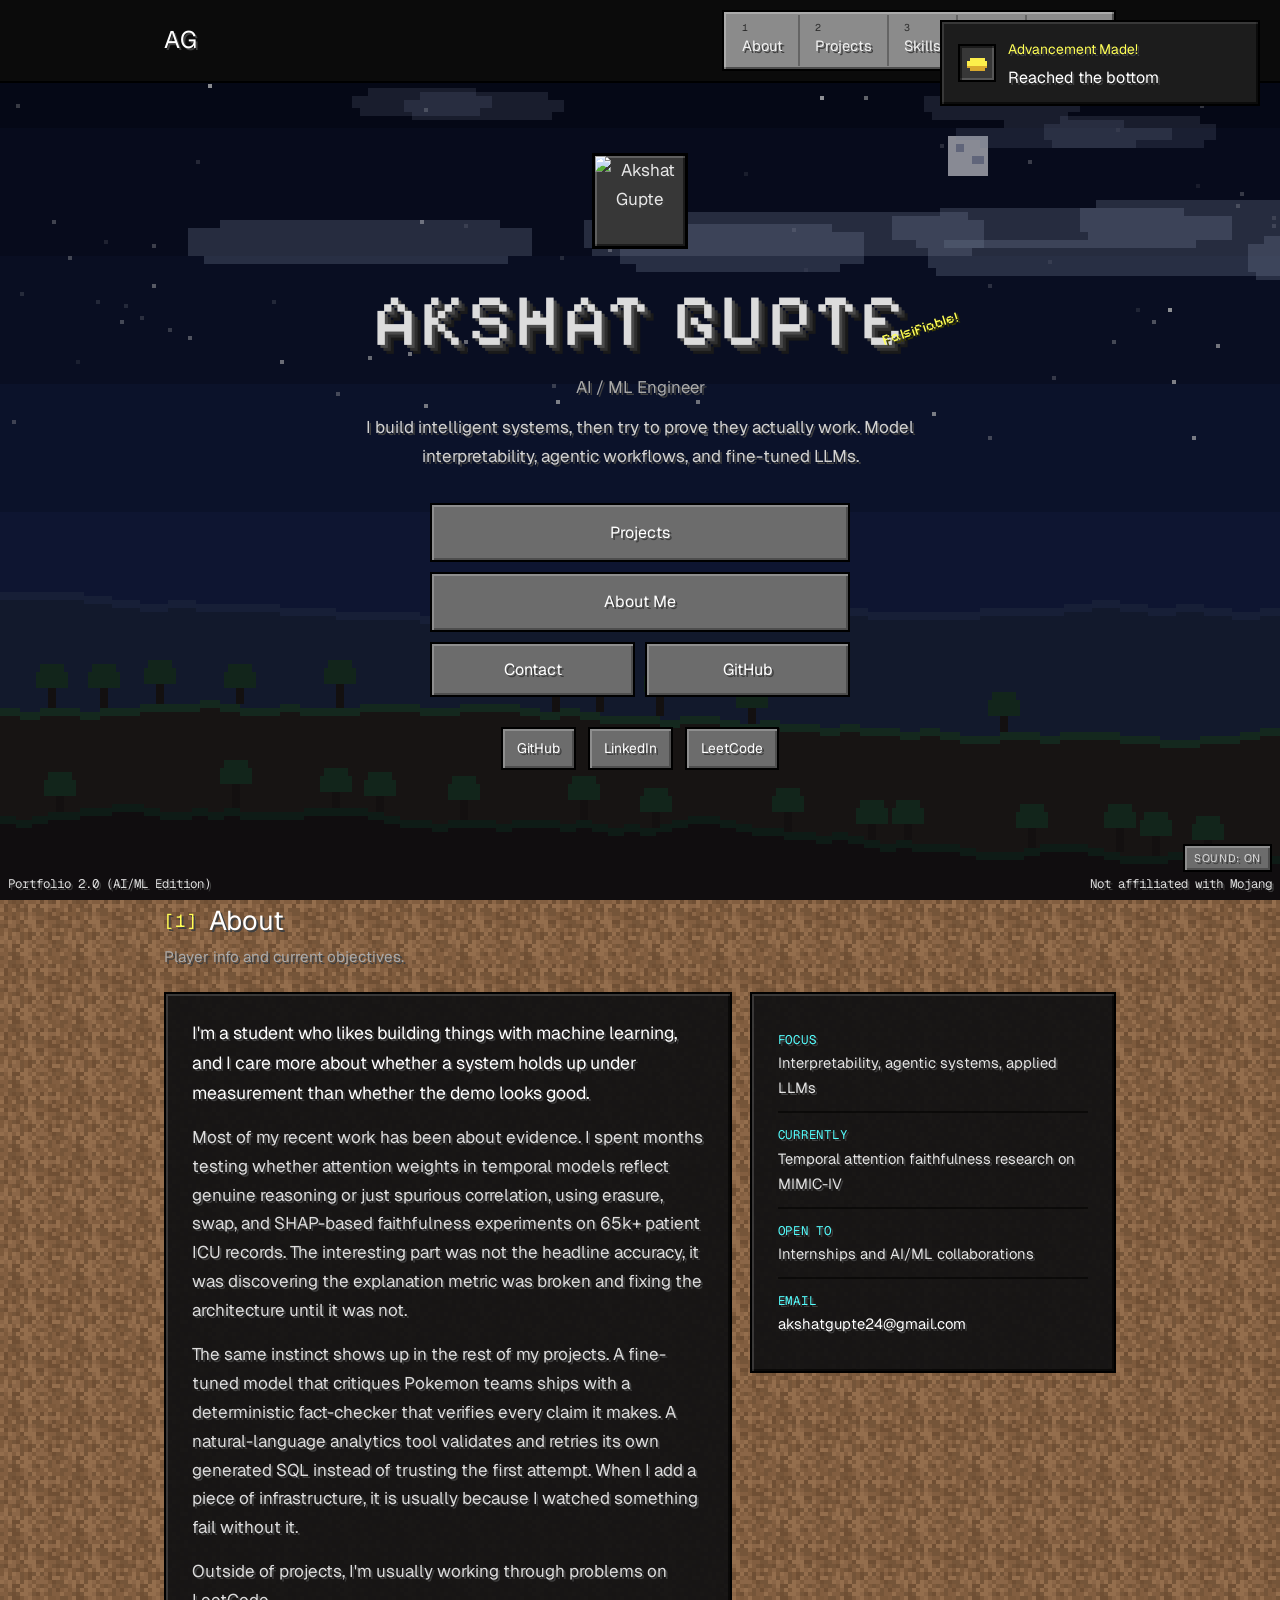
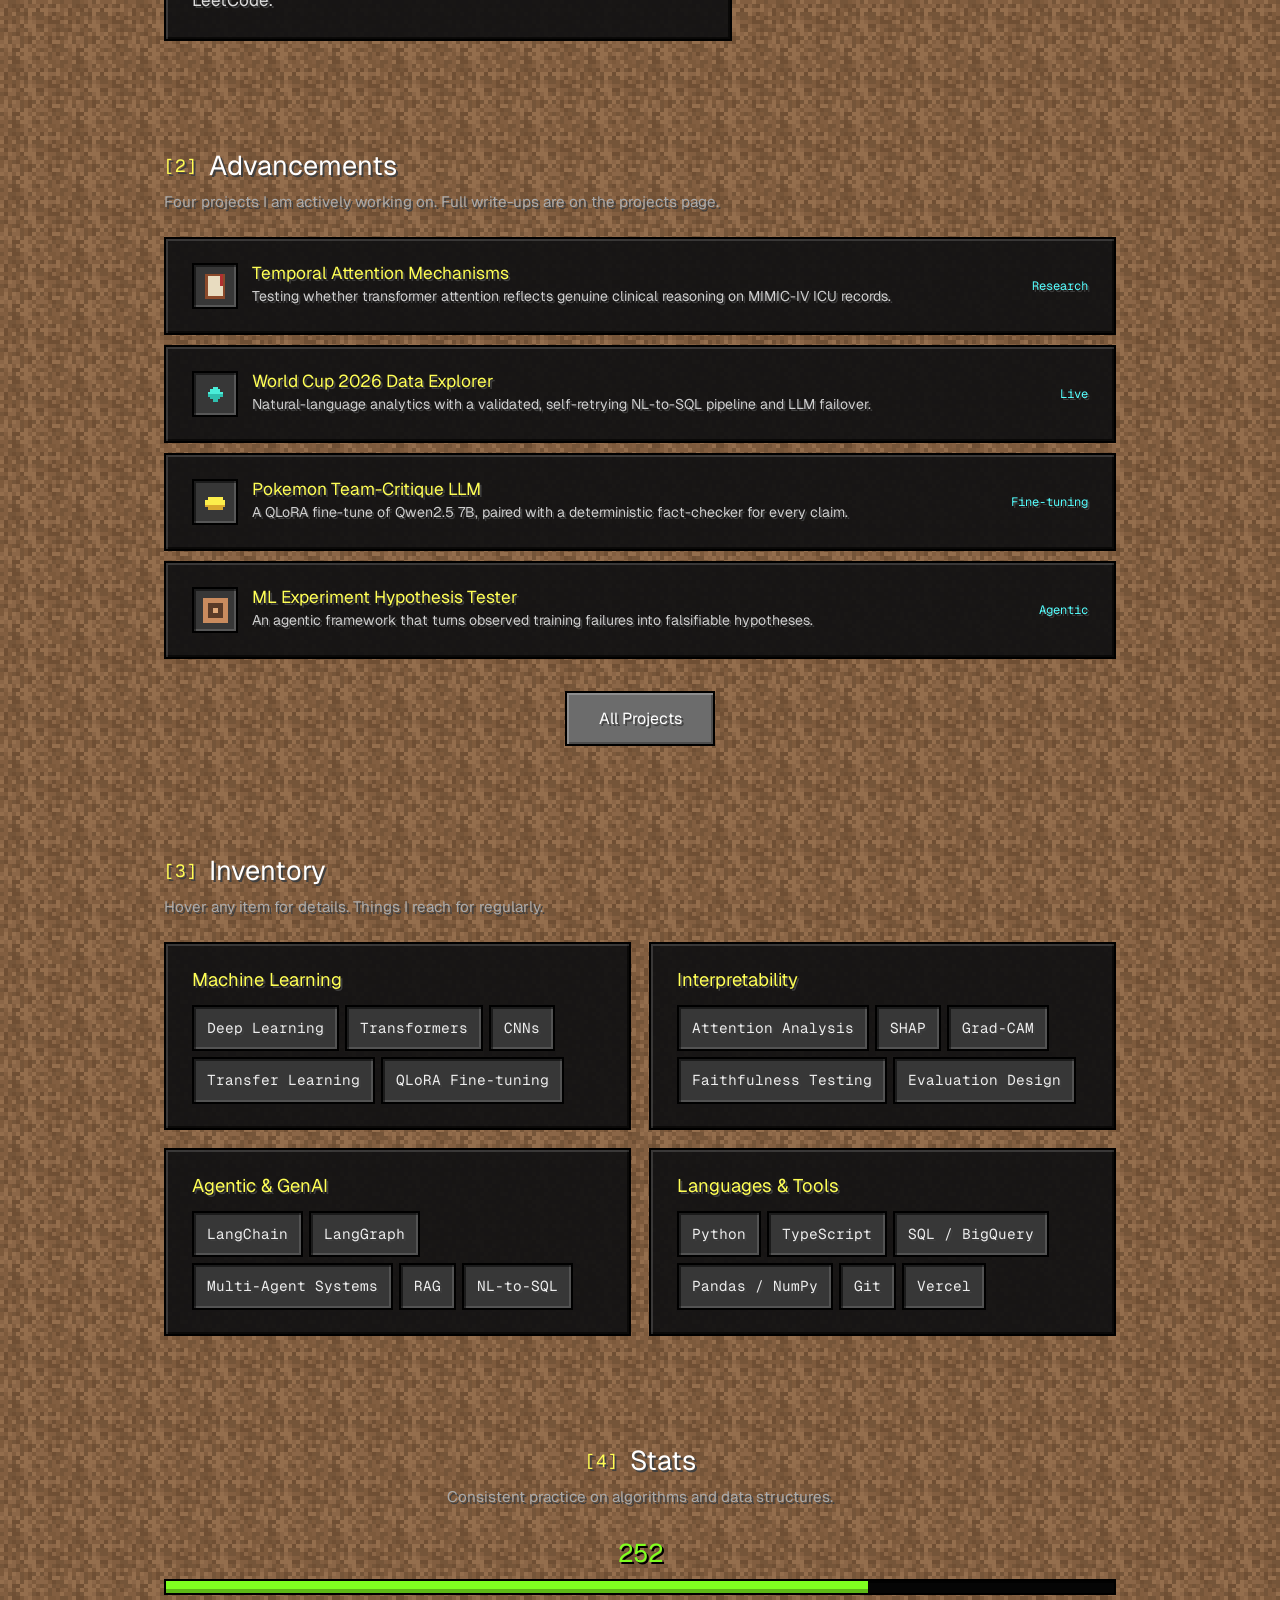
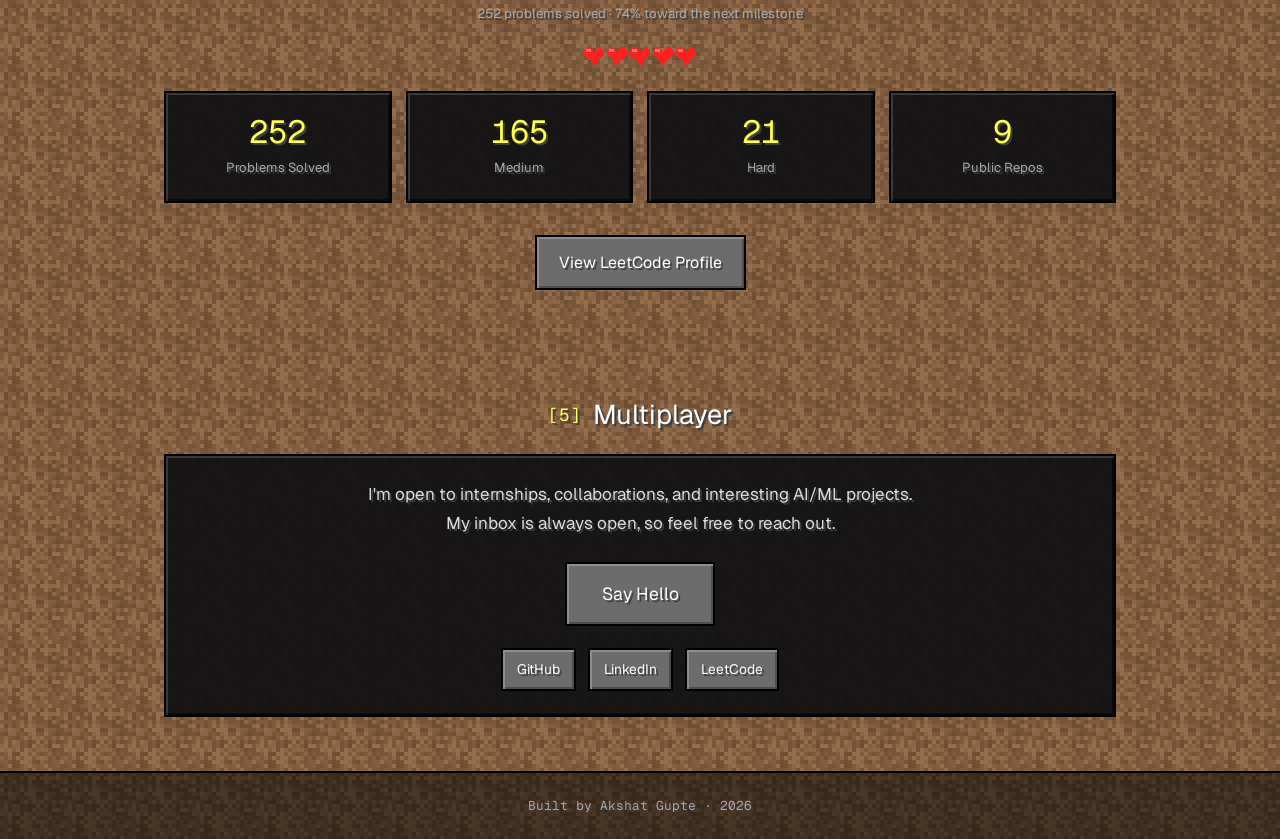
==== index.html @ 78ed43ab "minecraft" ====
<!DOCTYPE html>
<html lang="en">
<head>
  <meta charset="UTF-8" />
  <meta name="viewport" content="width=device-width, initial-scale=1.0" />
  <title>Akshat Gupte | AI/ML Engineer</title>
  <meta name="description" content="Portfolio of Akshat Gupte, an AI/ML engineer working on model interpretability, agentic systems, and applied LLMs." />
  <link rel="preconnect" href="https://fonts.googleapis.com" />
  <link rel="preconnect" href="https://fonts.gstatic.com" crossorigin />
  <link href="https://fonts.googleapis.com/css2?family=Geist:wght@400;500;600;700&family=Geist+Mono:wght@400;500&family=Pixelify+Sans:wght@400;600&display=swap" rel="stylesheet" />
  <script src="textures.js?v=6"></script>
  <link rel="stylesheet" href="styles.css?v=6" />
</head>
<body>

  <canvas id="bg-scene" aria-hidden="true"></canvas>

  <div class="page">

  <!-- ===== Hotbar nav ===== -->
  <header class="nav">
    <div class="nav-inner">
      <a href="#top" class="logo">AG</a>
      <nav class="nav-links hotbar">
        <a href="#about"><span class="slot-num">1</span>About</a>
        <a href="projects.html"><span class="slot-num">2</span>Projects</a>
        <a href="#skills"><span class="slot-num">3</span>Skills</a>
        <a href="#stats"><span class="slot-num">4</span>Stats</a>
        <a href="#contact"><span class="slot-num">5</span>Contact</a>
      </nav>
      <button class="nav-toggle" aria-label="Toggle menu">☰</button>
    </div>
  </header>

  <!-- ===== Title screen ===== -->
  <section class="hero" id="top">
    <div class="container">
      <div class="player-head">
        <img src="https://avatars.githubusercontent.com/u/167355858?v=4" alt="Akshat Gupte" />
      </div>

      <div class="title-block">
        <h1 class="mc-title">AKSHAT GUPTE</h1>
        <p class="splash" id="splash">0.869 AUROC!</p>
      </div>

      <p class="hero-sub">AI / ML Engineer</p>
      <p class="hero-desc">
        I build intelligent systems, then try to prove they actually work.
        Model interpretability, agentic workflows, and fine-tuned LLMs.
      </p>

      <div class="menu-buttons">
        <a href="projects.html" class="btn btn-menu">Projects</a>
        <a href="#about" class="btn btn-menu">About Me</a>
        <div class="btn-row">
          <a href="#contact" class="btn">Contact</a>
          <a href="https://github.com/AkshatGupte" target="_blank" rel="noopener" class="btn">GitHub</a>
        </div>
      </div>

      <div class="hero-socials">
        <a href="https://github.com/AkshatGupte" target="_blank" rel="noopener" class="btn btn-small">GitHub</a>
        <a href="https://www.linkedin.com/in/akshat-gupte-118250302/" target="_blank" rel="noopener" class="btn btn-small">LinkedIn</a>
        <a href="https://leetcode.com/u/Akshat248/" target="_blank" rel="noopener" class="btn btn-small">LeetCode</a>
      </div>
    </div>
  </section>

  <!-- ===== About ===== -->
  <section id="about" class="section">
    <div class="container">
      <div class="section-head">
        <h2 class="section-title"><span class="accent">[1]</span> About</h2>
        <p class="section-lede">Player info and current objectives.</p>
      </div>
      <div class="about-grid">
        <div class="about-text mc-panel">
          <p class="about-lead">
            I'm a student who likes building things with machine learning, and I
            care more about whether a system holds up under measurement than
            whether the demo looks good.
          </p>
          <p>
            Most of my recent work has been about evidence. I spent months testing
            whether attention weights in temporal models reflect genuine reasoning
            or just spurious correlation, using erasure, swap, and SHAP-based
            faithfulness experiments on 65k+ patient ICU records. The interesting
            part was not the headline accuracy, it was discovering the explanation
            metric was broken and fixing the architecture until it was not.
          </p>
          <p>
            The same instinct shows up in the rest of my projects. A fine-tuned
            model that critiques Pokemon teams ships with a deterministic
            fact-checker that verifies every claim it makes. A natural-language
            analytics tool validates and retries its own generated SQL instead of
            trusting the first attempt. When I add a piece of infrastructure, it is
            usually because I watched something fail without it.
          </p>
          <p>Outside of projects, I'm usually working through problems on LeetCode.</p>
        </div>
        <aside class="mc-panel">
          <dl class="facts">
            <div>
              <dt>Focus</dt>
              <dd>Interpretability, agentic systems, applied LLMs</dd>
            </div>
            <div>
              <dt>Currently</dt>
              <dd>Temporal attention faithfulness research on MIMIC-IV</dd>
            </div>
            <div>
              <dt>Open To</dt>
              <dd>Internships and AI/ML collaborations</dd>
            </div>
            <div>
              <dt>Email</dt>
              <dd><a href="mailto:akshatgupte24@gmail.com">akshatgupte24@gmail.com</a></dd>
            </div>
          </dl>
        </aside>
      </div>
    </div>
  </section>

  <!-- ===== Selected work (advancements) ===== -->
  <section id="work" class="section">
    <div class="container">
      <div class="section-head">
        <h2 class="section-title"><span class="accent">[2]</span> Advancements</h2>
        <p class="section-lede">Four projects I am actively working on. Full write-ups are on the projects page.</p>
      </div>

      <div class="feature-list">
        <a class="feature-row mc-panel" href="projects.html">
          <span class="item-slot">
            <svg viewBox="0 0 12 12" shape-rendering="crispEdges" aria-hidden="true"><path fill="#8b4a2b" d="M2 1h8v10H2z"/><path fill="#e8dcc0" d="M3 2h6v8H3z"/><path fill="#b03030" d="M8 1h1v5H8z"/></svg>
          </span>
          <span>
            <h3>Temporal Attention Mechanisms</h3>
            <p>Testing whether transformer attention reflects genuine clinical reasoning on MIMIC-IV ICU records.</p>
          </span>
          <span class="feature-meta">Research</span>
        </a>
        <a class="feature-row mc-panel" href="projects.html">
          <span class="item-slot">
            <svg viewBox="0 0 12 12" shape-rendering="crispEdges" aria-hidden="true"><path fill="#4aedd9" d="M5 3h2v1H5zM4 4h4v1H4zM3 5h6v2H3zM4 7h4v1H4zM5 8h2v1H5z"/><path fill="#2fbfae" d="M3 6h6v1H3zM4 7h4v1H4zM5 8h2v1H5z"/></svg>
          </span>
          <span>
            <h3>World Cup 2026 Data Explorer</h3>
            <p>Natural-language analytics with a validated, self-retrying NL-to-SQL pipeline and LLM failover.</p>
          </span>
          <span class="feature-meta">Live</span>
        </a>
        <a class="feature-row mc-panel" href="projects.html">
          <span class="item-slot">
            <svg viewBox="0 0 12 12" shape-rendering="crispEdges" aria-hidden="true"><path fill="#fcee4b" d="M3 4h6v1H3zM2 5h8v3H2zM3 8h6v1H3z"/><path fill="#d9a92e" d="M2 7h8v1H2zM3 8h6v1H3z"/></svg>
          </span>
          <span>
            <h3>Pokemon Team-Critique LLM</h3>
            <p>A QLoRA fine-tune of Qwen2.5 7B, paired with a deterministic fact-checker for every claim.</p>
          </span>
          <span class="feature-meta">Fine-tuning</span>
        </a>
        <a class="feature-row mc-panel" href="projects.html">
          <span class="item-slot">
            <svg viewBox="0 0 12 12" shape-rendering="crispEdges" aria-hidden="true"><path fill="#c98b5e" d="M1 1h10v10H1z"/><path fill="#5a3b28" d="M3 3h6v6H3z"/><path fill="#e0a878" d="M5 5h2v2H5z"/></svg>
          </span>
          <span>
            <h3>ML Experiment Hypothesis Tester</h3>
            <p>An agentic framework that turns observed training failures into falsifiable hypotheses.</p>
          </span>
          <span class="feature-meta">Agentic</span>
        </a>
      </div>

      <div class="center">
        <a class="btn" href="projects.html">All Projects</a>
      </div>
    </div>
  </section>

  <!-- ===== Skills (inventory) ===== -->
  <section id="skills" class="section">
    <div class="container">
      <div class="section-head">
        <h2 class="section-title"><span class="accent">[3]</span> Inventory</h2>
        <p class="section-lede">Hover any item for details. Things I reach for regularly.</p>
      </div>
      <div class="skills-grid">
        <div class="skill-group mc-panel">
          <h3>Machine Learning</h3>
          <ul class="tags big">
            <li data-tip="PyTorch and TensorFlow">Deep Learning</li>
            <li data-tip="Attention architectures">Transformers</li>
            <li data-tip="Image classification">CNNs</li>
            <li data-tip="MobileNetV2 and friends">Transfer Learning</li>
            <li data-tip="4-bit LoRA on a 7B model">QLoRA Fine-tuning</li>
          </ul>
        </div>
        <div class="skill-group mc-panel">
          <h3>Interpretability</h3>
          <ul class="tags big">
            <li data-tip="Does attention explain the output?">Attention Analysis</li>
            <li data-tip="Shapley value attributions">SHAP</li>
            <li data-tip="Visual explanations for CNNs">Grad-CAM</li>
            <li data-tip="Erasure and swap experiments">Faithfulness Testing</li>
            <li data-tip="Machine-gradeable evals">Evaluation Design</li>
          </ul>
        </div>
        <div class="skill-group mc-panel">
          <h3>Agentic &amp; GenAI</h3>
          <ul class="tags big">
            <li data-tip="Chains and tool use">LangChain</li>
            <li data-tip="Stateful agent graphs">LangGraph</li>
            <li data-tip="Agents that coordinate">Multi-Agent Systems</li>
            <li data-tip="Retrieval-augmented generation">RAG</li>
            <li data-tip="Validated query generation">NL-to-SQL</li>
          </ul>
        </div>
        <div class="skill-group mc-panel">
          <h3>Languages &amp; Tools</h3>
          <ul class="tags big">
            <li data-tip="Primary language">Python</li>
            <li data-tip="Full-stack web work">TypeScript</li>
            <li data-tip="MIMIC-IV extraction">SQL / BigQuery</li>
            <li data-tip="Data wrangling">Pandas / NumPy</li>
            <li data-tip="Version control">Git</li>
            <li data-tip="Deployment">Vercel</li>
          </ul>
        </div>
      </div>
    </div>
  </section>

  <!-- ===== Stats (XP + health) ===== -->
  <section id="stats" class="section">
    <div class="container">
      <div class="section-head centered">
        <h2 class="section-title"><span class="accent">[4]</span> Stats</h2>
        <p class="section-lede">Consistent practice on algorithms and data structures.</p>
      </div>

      <div class="xp-wrap">
        <div class="xp-level">252</div>
        <div class="xp-bar"><span class="xp-fill" style="width: 74%"></span></div>
        <p class="xp-note">252 problems solved &middot; 74% toward the next milestone</p>
      </div>

      <div class="hearts" aria-label="Full health">
        <svg class="heart" viewBox="0 0 9 8" shape-rendering="crispEdges" aria-hidden="true"><path fill="#ff2020" d="M1 0h2v1H1zM6 0h2v1H6zM0 1h4v1H0zM5 1h4v1H5zM0 2h9v2H0zM1 4h7v1H1zM2 5h5v1H2zM3 6h3v1H3zM4 7h1v1H4z"/><path fill="#ff7070" d="M1 1h2v1H1z"/></svg>
        <svg class="heart" viewBox="0 0 9 8" shape-rendering="crispEdges" aria-hidden="true"><path fill="#ff2020" d="M1 0h2v1H1zM6 0h2v1H6zM0 1h4v1H0zM5 1h4v1H5zM0 2h9v2H0zM1 4h7v1H1zM2 5h5v1H2zM3 6h3v1H3zM4 7h1v1H4z"/><path fill="#ff7070" d="M1 1h2v1H1z"/></svg>
        <svg class="heart" viewBox="0 0 9 8" shape-rendering="crispEdges" aria-hidden="true"><path fill="#ff2020" d="M1 0h2v1H1zM6 0h2v1H6zM0 1h4v1H0zM5 1h4v1H5zM0 2h9v2H0zM1 4h7v1H1zM2 5h5v1H2zM3 6h3v1H3zM4 7h1v1H4z"/><path fill="#ff7070" d="M1 1h2v1H1z"/></svg>
        <svg class="heart" viewBox="0 0 9 8" shape-rendering="crispEdges" aria-hidden="true"><path fill="#ff2020" d="M1 0h2v1H1zM6 0h2v1H6zM0 1h4v1H0zM5 1h4v1H5zM0 2h9v2H0zM1 4h7v1H1zM2 5h5v1H2zM3 6h3v1H3zM4 7h1v1H4z"/><path fill="#ff7070" d="M1 1h2v1H1z"/></svg>
        <svg class="heart" viewBox="0 0 9 8" shape-rendering="crispEdges" aria-hidden="true"><path fill="#ff2020" d="M1 0h2v1H1zM6 0h2v1H6zM0 1h4v1H0zM5 1h4v1H5zM0 2h9v2H0zM1 4h7v1H1zM2 5h5v1H2zM3 6h3v1H3zM4 7h1v1H4z"/><path fill="#ff7070" d="M1 1h2v1H1z"/></svg>
      </div>

      <div class="stats-grid">
        <div class="stat-card mc-panel"><span class="stat-num">252</span><span class="stat-label">Problems Solved</span></div>
        <div class="stat-card mc-panel"><span class="stat-num">165</span><span class="stat-label">Medium</span></div>
        <div class="stat-card mc-panel"><span class="stat-num">21</span><span class="stat-label">Hard</span></div>
        <div class="stat-card mc-panel"><span class="stat-num">9</span><span class="stat-label">Public Repos</span></div>
      </div>

      <div class="center">
        <a class="btn" href="https://leetcode.com/u/Akshat248/" target="_blank" rel="noopener">View LeetCode Profile</a>
      </div>
    </div>
  </section>

  <!-- ===== Contact ===== -->
  <section id="contact" class="section">
    <div class="container">
      <div class="section-head centered">
        <h2 class="section-title"><span class="accent">[5]</span> Multiplayer</h2>
      </div>
      <div class="mc-panel" style="text-align: center">
        <p class="contact-desc">
          I'm open to internships, collaborations, and interesting AI/ML projects.
          My inbox is always open, so feel free to reach out.
        </p>
        <a class="btn btn-big" href="mailto:akshatgupte24@gmail.com">Say Hello</a>
        <div class="hero-socials contact-socials">
          <a class="btn btn-small" href="https://github.com/AkshatGupte" target="_blank" rel="noopener">GitHub</a>
          <a class="btn btn-small" href="https://www.linkedin.com/in/akshat-gupte-118250302/" target="_blank" rel="noopener">LinkedIn</a>
          <a class="btn btn-small" href="https://leetcode.com/u/Akshat248/" target="_blank" rel="noopener">LeetCode</a>
        </div>
      </div>
    </div>
  </section>

  <footer class="footer">
    <p>Built by Akshat Gupte &middot; <span id="year"></span></p>
  </footer>

  </div>

  <div class="hud-corner left">Portfolio 2.0 (AI/ML Edition)</div>
  <div class="hud-corner right">Not affiliated with Mojang</div>

  <!-- Advancement toast -->
  <div class="advancement" id="advancement" role="status" aria-live="polite">
    <span class="item-slot">
      <svg viewBox="0 0 12 12" shape-rendering="crispEdges" aria-hidden="true"><path fill="#fcee4b" d="M3 4h6v1H3zM2 5h8v3H2zM3 8h6v1H3z"/><path fill="#d9a92e" d="M2 7h8v1H2zM3 8h6v1H3z"/></svg>
    </span>
    <span>
      <span class="advancement-title">Advancement Made!</span><br />
      <span class="advancement-name">Reached the bottom</span>
    </span>
  </div>

  <script src="script.js?v=6"></script>
  <script src="background.js?v=6"></script>
  <script src="sound.js?v=6"></script>
</body>
</html>
---- styles.css ----
/* ===========================================================================
   Minecraft GUI theme
   Bevels follow the game's convention: raised surfaces get a light top-left
   and dark bottom-right; inset surfaces (slots, bars) get the reverse.
   Nothing is rounded and nothing eases -- Minecraft's UI is hard pixels and
   instant state changes.
   =========================================================================== */

:root {
  /* blocks */
  --dirt: #7d5a3c;
  --stone: #7e7e7e;

  /* GUI surfaces */
  --panel: #1a1a1c;
  --panel-light: #c6c6c6;
  --slot: #8b8b8b;
  --slot-in: #373737;
  --btn: #6c6c6c;
  --btn-hi: #8e8e8e;
  --btn-lo: #4e4e4e;
  --btn-hover: #7a7a97;

  /* Minecraft chat colour codes */
  --white: #ffffff;
  --gray: #aaaaaa;
  --dgray: #555555;
  --gold: #ffff55;
  --aqua: #55ffff;
  --green: #55ff55;
  --red: #ff5555;
  --pink: #ff55ff;
  --xp: #80ff20;

  --shadow: #3f3f3f;
  /* Geist for anything you actually have to read; the pixel face is kept for
     the one place legibility does not matter and the look does -- the title. */
  --font: "Geist", system-ui, -apple-system, sans-serif;
  --font-mono: "Geist Mono", ui-monospace, "Courier New", monospace;
  --font-pixel: "Pixelify Sans", "Courier New", monospace;
}

* { margin: 0; padding: 0; box-sizing: border-box; }

body {
  font-family: var(--font);
  font-size: 17px;
  line-height: 1.7;
  color: #e6e6e6;
  text-shadow: 2px 2px 0 var(--shadow);
  background-color: #4a3524;
  background-image: var(--tex-dirt);
  background-size: 64px 64px;
  image-rendering: pixelated;
}

/* Pixelify Sans ships broken fi/fl ligatures ("workflows" renders as
   "workAows"), so they are disabled wherever that face is still used. */
.mc-title, .splash {
  font-family: var(--font-pixel);
  font-variant-ligatures: none;
  font-feature-settings: "liga" 0, "clig" 0;
  -webkit-font-smoothing: none;
}

/* Small chrome: labels, numbers, counters */
.slot-num, .project-index, .chest-meta, .metric-num, .metric-label,
.facts dt, .tags li, .hud-corner, .footer, #sfx-toggle, .card-hint,
.section-title .accent, .modal-subhead, .stat-num, .xp-level, .feature-meta {
  font-family: var(--font-mono);
}

/* Keep the sticky hotbar from covering a section heading on anchor jumps */
section[id] { scroll-margin-top: 84px; }

/* Animated night scene. The dirt tile on <body> stays underneath as the
   fallback for when canvas or JS is unavailable. */
#bg-scene {
  position: fixed; inset: 0; z-index: 0;
  width: 100%; height: 100%; display: block;
  image-rendering: pixelated;
  pointer-events: none;
}

/* A light scrim only -- enough to keep text legible without draining the sky */
body::before {
  content: ""; position: fixed; inset: 0; z-index: 1;
  background: rgba(6, 8, 18, 0.42);
  pointer-events: none;
}

.page { position: relative; z-index: 2; }
.container { max-width: 1000px; margin: 0 auto; padding: 0 24px; }
.center { text-align: center; margin-top: 32px; }

a { color: var(--white); text-decoration: none; }
a:hover { color: var(--gold); }

h1, h2, h3, h4 { font-weight: 400; line-height: 1.25; }

/* ===== Panels ===== */
.mc-panel {
  background: rgba(18, 18, 20, 0.95);
  border: 2px solid #000;
  box-shadow:
    inset 2px 2px 0 rgba(255, 255, 255, 0.15),
    inset -2px -2px 0 rgba(0, 0, 0, 0.6);
  padding: 24px 26px;
}

/* Inset surface: slots, bars, wells */
.mc-inset {
  background: var(--slot-in);
  border: 2px solid #000;
  box-shadow:
    inset 2px 2px 0 rgba(0, 0, 0, 0.55),
    inset -2px -2px 0 rgba(255, 255, 255, 0.16);
}

/* ===== Buttons ===== */
.btn {
  display: inline-block; padding: 12px 22px; min-width: 150px; text-align: center;
  font-family: var(--font); font-size: 1rem;
  color: var(--white); text-shadow: 2px 2px 0 var(--shadow);
  background: var(--btn);
  border: 2px solid #000;
  box-shadow: inset 2px 2px 0 var(--btn-hi), inset -2px -2px 0 var(--btn-lo);
  cursor: pointer;
}
.btn:hover {
  background: var(--btn-hover); color: var(--gold); border-color: var(--white);
}
.btn:active { box-shadow: inset 2px 2px 0 var(--btn-lo), inset -2px -2px 0 var(--btn-hi); }
.btn-menu { display: block; width: 100%; max-width: 420px; margin: 0 auto 10px; padding: 14px; }
.btn-small { min-width: 0; padding: 8px 14px !important; font-size: 0.86rem; }
.btn-big { padding: 15px 34px; font-size: 1.1rem; }
.btn-row { display: flex; gap: 10px; max-width: 420px; margin: 0 auto; }
.btn-row .btn { flex: 1; min-width: 0; }

/* ===== Nav / hotbar ===== */
.nav {
  position: sticky; top: 0; z-index: 100;
  background: #0b0b0b; /* opaque: content must not read through the bar */
  border-bottom: 2px solid #000;
}
.nav-inner {
  max-width: 1000px; margin: 0 auto; padding: 10px 24px;
  display: flex; align-items: center; justify-content: space-between; gap: 16px;
}
.logo { font-size: 1.5rem; color: var(--white); letter-spacing: 0.06em; }
.logo:hover { color: var(--gold); }

.hotbar {
  display: flex; align-items: stretch;
  background: var(--slot); border: 2px solid #000;
  box-shadow: inset 2px 2px 0 rgba(255, 255, 255, 0.28), inset -2px -2px 0 rgba(0, 0, 0, 0.45);
  padding: 3px;
}
.hotbar a {
  position: relative; padding: 8px 15px; font-size: 0.92rem;
  color: #f2f2f2; border-right: 2px solid rgba(0, 0, 0, 0.28);
}
.hotbar a:last-child { border-right: none; }
.hotbar a:hover { background: rgba(255, 255, 255, 0.22); color: var(--gold); }
/* the hotbar's selected-slot frame */
.hotbar a.active { box-shadow: inset 0 0 0 2px var(--white); }
.slot-num { display: block; font-size: 0.62rem; color: #2b2b2b; text-shadow: none; line-height: 1; }

.nav-toggle {
  display: none; background: var(--btn); border: 2px solid #000; cursor: pointer;
  box-shadow: inset 2px 2px 0 var(--btn-hi), inset -2px -2px 0 var(--btn-lo);
  color: #fff; font-size: 1.2rem; padding: 6px 12px; font-family: var(--font);
}

/* ===== HUD corners (the version / copyright text on the title screen) ===== */
.hud-corner {
  position: fixed; bottom: 6px; z-index: 90;
  font-size: 0.78rem; color: #dcdcdc; pointer-events: none;
}
.hud-corner.left { left: 8px; }
.hud-corner.right { right: 8px; }

/* sound toggle, stacked above the corner text */
#sfx-toggle {
  position: fixed; right: 8px; bottom: 28px; z-index: 95;
  font-family: var(--font); font-size: 0.68rem; letter-spacing: 0.06em;
  color: #dcdcdc; text-shadow: 2px 2px 0 var(--shadow);
  background: var(--btn); border: 2px solid #000; cursor: pointer;
  padding: 5px 9px;
  box-shadow: inset 2px 2px 0 var(--btn-hi), inset -2px -2px 0 var(--btn-lo);
}
#sfx-toggle:hover { background: var(--btn-hover); color: var(--gold); border-color: #fff; }
#sfx-toggle[aria-pressed="false"] { color: #8a8a8a; }

/* ===== Hero / title screen ===== */
.hero { padding: 70px 0 80px; text-align: center; }

.player-head {
  width: 96px; height: 96px; margin: 0 auto 26px;
  border: 3px solid #000;
  box-shadow: inset 2px 2px 0 rgba(255, 255, 255, 0.2), inset -2px -2px 0 rgba(0, 0, 0, 0.5);
  background: var(--slot-in);
}
.player-head img { width: 100%; height: 100%; display: block; image-rendering: pixelated; }

.title-block { position: relative; display: inline-block; margin-bottom: 6px; }
.mc-title {
  font-size: clamp(2.4rem, 7vw, 4.6rem); letter-spacing: 0.06em; color: #dcdcdc;
  /* stacked hard shadows read as the extruded Minecraft logo */
  text-shadow:
    3px 3px 0 #4a4a4a, 6px 6px 0 #2e2e2e, 9px 9px 0 #1a1a1a;
}
/* Anchored to the logo's right edge and rotating away from it, so a long
   splash never crosses the title */
.splash {
  position: absolute; left: calc(100% - 24px); bottom: 14px;
  transform: rotate(-18deg); transform-origin: left center;
  color: var(--gold); font-size: 0.92rem; white-space: nowrap;
  text-shadow: 2px 2px 0 #3f3f00;
  animation: splash-pulse 0.9s ease-in-out infinite;
}
@keyframes splash-pulse {
  0%, 100% { transform: rotate(-18deg) scale(1); }
  50% { transform: rotate(-18deg) scale(1.08); }
}
@media (prefers-reduced-motion: reduce) { .splash { animation: none; } }

/* Below this width there is no room beside the title for an angled splash */
@media (max-width: 1150px) {
  .splash {
    position: static; display: block; margin: 12px auto 0;
    transform: rotate(-5deg); transform-origin: center; white-space: normal;
  }
  @keyframes splash-pulse {
    0%, 100% { transform: rotate(-5deg) scale(1); }
    50% { transform: rotate(-5deg) scale(1.07); }
  }
}

.hero-sub { color: var(--gray); font-size: 1.05rem; margin-bottom: 12px; }
.hero-desc { max-width: 620px; margin: 0 auto 32px; color: #d2d2d2; }
.menu-buttons { margin-bottom: 30px; }
.hero-socials { display: flex; gap: 12px; justify-content: center; flex-wrap: wrap; }

/* ===== Sections ===== */
.section { padding: 54px 0; }
.section-head { margin-bottom: 22px; }
.section-title { font-size: 1.7rem; color: var(--white); display: flex; align-items: center; gap: 12px; }
.section-title .accent { color: var(--gold); font-size: 1.1rem; }
.section-lede { color: var(--gray); margin-top: 6px; font-size: 0.95rem; max-width: 640px; }
.section-head.centered { text-align: center; }
.section-head.centered .section-title { justify-content: center; }
.section-head.centered .section-lede { margin-left: auto; margin-right: auto; }

/* ===== About ===== */
.about-grid { display: grid; grid-template-columns: 1.55fr 1fr; gap: 18px; align-items: start; }
.about-text p { margin-bottom: 15px; color: #ddd; }
.about-text p:last-child { margin-bottom: 0; }
.about-lead { color: var(--white) !important; font-size: 1.1rem; }

.facts div { padding: 11px 0; border-bottom: 2px solid rgba(0, 0, 0, 0.55); }
.facts div:last-child { border-bottom: none; }
.facts dt { color: var(--aqua); font-size: 0.78rem; letter-spacing: 0.06em; text-transform: uppercase; }
.facts dd { color: #e4e4e4; font-size: 0.92rem; }

/* ===== Inventory grid (skills) ===== */
.skills-grid { display: grid; grid-template-columns: repeat(2, 1fr); gap: 18px; }
.skill-group h3 { color: var(--gold); font-size: 1.15rem; margin-bottom: 14px; }
.tags { list-style: none; display: flex; flex-wrap: wrap; gap: 6px; }
.tags li {
  position: relative;
  padding: 7px 11px; font-size: 0.84rem; color: #ededed;
  background: var(--slot-in); border: 2px solid #000;
  box-shadow: inset 2px 2px 0 rgba(0, 0, 0, 0.5), inset -2px -2px 0 rgba(255, 255, 255, 0.14);
}
.tags li:hover { background: #4a4a4a; color: var(--gold); }
.tags.big li { font-size: 0.9rem; padding: 9px 13px; }

/* Minecraft item tooltip */
.tags li[data-tip]:hover::after {
  content: attr(data-tip);
  /* Below and to the right, the way the game hangs a tooltip off the cursor */
  position: absolute; left: 10px; top: calc(100% + 6px);
  white-space: nowrap; z-index: 20; pointer-events: none;
  background: #100010; color: var(--white); text-shadow: 2px 2px 0 #1a001a;
  font-size: 0.78rem; padding: 6px 10px;
  border: 2px solid #2b0060;
  box-shadow: inset 0 0 0 2px #100010, inset 0 0 0 4px #4b00c8;
}

/* ===== Advancements (project list) ===== */
/* ===== Projects as chests ==========================================
   Each project is a chest with a sign nailed above it. Clicking the chest
   swings the lid back and opens the GUI, which is what happens in the game.
   Motion is stepped, never eased, so the lid snaps through frames.
   =================================================================== */
.projects-grid { display: grid; grid-template-columns: repeat(2, 1fr); gap: 28px 22px; }

.project-card {
  display: flex; flex-direction: column; align-items: center; text-align: center;
  cursor: pointer; padding: 6px 8px 18px; background: none; border: none;
}
.project-card:focus-visible { outline: 3px solid var(--white); outline-offset: 4px; }

/* --- the sign --- */
.sign {
  position: relative; z-index: 2; width: 100%; max-width: 268px;
  padding: 11px 13px;
  background-color: #ab8144;
  background-image: var(--tex-plank);
  background-size: 40px 40px;
  background-blend-mode: multiply;
  image-rendering: pixelated;
  border: 3px solid #46300f;
  box-shadow: inset 2px 2px 0 rgba(255, 255, 255, 0.24), inset -2px -2px 0 rgba(0, 0, 0, 0.34);
}
.sign-text {
  display: block; font-size: 0.95rem; font-weight: 600; line-height: 1.35;
  color: #2f1f0b;                                   /* sign text is dark on oak */
  text-shadow: 1px 1px 0 rgba(255, 255, 255, 0.20);
}
.sign-post {
  width: 16px; height: 16px; z-index: 1;
  background-color: #7d5a2b;
  background-image: var(--tex-plank);
  background-size: 28px 28px;
  background-blend-mode: multiply;
  image-rendering: pixelated;
  border: 3px solid #46300f; border-top: none;
}

/* --- the chest --- */
.chest { position: relative; width: 132px; height: 114px; margin-top: 4px; perspective: 360px; }
.chest-lid, .chest-body {
  position: absolute; left: 0; right: 0;
  background-color: #70491f;
  background-image: var(--tex-plank);
  background-size: 44px 44px;
  background-blend-mode: multiply;
  image-rendering: pixelated;
  border: 3px solid #2c1b0a;
  box-shadow: inset 3px 3px 0 rgba(255, 255, 255, 0.12), inset -3px -3px 0 rgba(0, 0, 0, 0.44);
}
.chest-inner {                                       /* revealed once the lid lifts */
  position: absolute; left: 6px; right: 6px; top: 6px; height: 42px; z-index: 0;
  background: #150d05;
  box-shadow: inset 0 4px 8px rgba(0, 0, 0, 0.9);
}
.chest-body { top: 44px; bottom: 0; z-index: 1; }
.chest-lid {
  top: 0; height: 42px; z-index: 2;
  transform-origin: center top;
  transition: transform 0.18s steps(3, end);
}
.chest-latch {
  position: absolute; left: 50%; top: 28px; margin-left: -11px; z-index: 3;
  width: 22px; height: 28px;
  background: #8f8f8f; border: 3px solid #2c1b0a;
  box-shadow: inset 2px 2px 0 #c0c0c0, inset -2px -2px 0 #575757;
  transform-origin: center top;
  transition: transform 0.18s steps(3, end);
}
.project-card:hover .chest-lid,
.project-card:focus-visible .chest-lid { transform: rotateX(-18deg); }
.project-card.open .chest-lid { transform: rotateX(-82deg); }
.project-card.open .chest-latch { transform: rotateX(-82deg) translateY(-2px); }

.chest-meta { margin-top: 14px; font-size: 0.7rem; letter-spacing: 0.12em; color: var(--aqua); }
.chest-teaser { margin-top: 7px; font-size: 0.88rem; color: #cfcfcf; max-width: 34ch; }

.project-top { display: flex; align-items: center; gap: 12px; margin-bottom: 14px; }
.item-slot {
  flex: 0 0 auto; width: 46px; height: 46px; display: grid; place-items: center;
  background: var(--slot-in); border: 2px solid #000;
  box-shadow: inset 2px 2px 0 rgba(0, 0, 0, 0.5), inset -2px -2px 0 rgba(255, 255, 255, 0.16);
}
.item-slot svg { width: 30px; height: 30px; image-rendering: pixelated; }
.project-index { font-size: 0.74rem; color: var(--gray); letter-spacing: 0.08em; }
.project-links { display: flex; gap: 14px; font-size: 0.8rem; margin-top: 10px; }
.project-links a { color: var(--aqua); }
.project-links a:hover { color: var(--gold); }
.project-card h3 { font-size: 1.22rem; color: var(--gold); margin-bottom: 8px; }

.metrics { list-style: none; display: flex; gap: 24px; flex-wrap: wrap; margin-top: 16px; }
.metric-num { display: block; font-size: 1.3rem; color: var(--green); line-height: 1.2; }
.metric-label { display: block; font-size: 0.7rem; color: var(--gray); letter-spacing: 0.06em; text-transform: uppercase; }
.card-hint { margin-top: 10px; font-size: 0.72rem; color: var(--gray); }
.project-card.open .card-hint { visibility: hidden; }
.project-card:hover .card-hint { color: var(--gold); }

/* home page work list */
.feature-list { display: grid; gap: 10px; }
.feature-row { display: grid; grid-template-columns: auto 1fr auto; gap: 14px; align-items: center; }
.feature-row:hover { box-shadow: inset 2px 2px 0 rgba(255,255,255,.15), inset -2px -2px 0 rgba(0,0,0,.6), 0 0 0 2px var(--white); }
.feature-row h3 { font-size: 1.08rem; color: var(--gold); }
.feature-row p { font-size: 0.88rem; color: #cfcfcf; }
.feature-meta { font-size: 0.76rem; color: var(--aqua); white-space: nowrap; }

/* ===== XP bar + hearts (stats) ===== */
.xp-wrap { margin-bottom: 22px; }
.xp-level { text-align: center; color: var(--xp); font-size: 1.6rem; text-shadow: 2px 2px 0 #000; margin-bottom: 4px; }
.xp-bar { height: 16px; background: #050505; border: 2px solid #000; box-shadow: inset 2px 2px 0 rgba(0,0,0,.7); }
.xp-fill { display: block; height: 100%; background: var(--xp); box-shadow: inset 0 -4px 0 rgba(0, 0, 0, 0.28); }
.xp-note { text-align: center; color: var(--gray); font-size: 0.82rem; margin-top: 8px; }

.hearts { display: flex; gap: 3px; justify-content: center; margin-bottom: 26px; }
.heart { width: 20px; height: 18px; image-rendering: pixelated; }

.stats-grid { display: grid; grid-template-columns: repeat(4, 1fr); gap: 14px; }
.stat-card { text-align: center; padding: 20px 14px; }
.stat-num { display: block; font-size: 2rem; color: var(--gold); line-height: 1.2; }
.stat-label { color: var(--gray); font-size: 0.82rem; }

/* ===== Contact ===== */
.contact-desc { max-width: 560px; margin: 0 auto 24px; color: #ddd; }
.contact-socials { justify-content: center; margin-top: 22px; }

/* ===== Footer ===== */
.footer {
  padding: 22px 24px; text-align: center; font-size: 0.8rem; color: var(--gray);
  border-top: 2px solid #000; background: rgba(0, 0, 0, 0.5);
}

/* ===== Modal: an opened GUI screen ===== */
.modal-overlay {
  position: fixed; inset: 0; z-index: 200;
  display: flex; align-items: center; justify-content: center;
  background: rgba(0, 0, 0, 0.72); padding: 22px;
}
.modal-overlay[hidden] { display: none; }
.modal {
  position: relative; width: 100%; max-width: 660px; max-height: 86vh; overflow-y: auto;
  padding: 26px 28px;
  background: var(--panel-light);
  color: #3f3f3f; text-shadow: none;
  border: 2px solid #000;
  box-shadow: inset 3px 3px 0 #ffffff, inset -3px -3px 0 #555555;
}
.modal-close {
  position: absolute; top: 12px; right: 14px;
  width: 30px; height: 30px; line-height: 1; cursor: pointer;
  background: var(--btn); color: #fff; text-shadow: 2px 2px 0 var(--shadow);
  border: 2px solid #000; font-family: var(--font); font-size: 1.1rem;
  box-shadow: inset 2px 2px 0 var(--btn-hi), inset -2px -2px 0 var(--btn-lo);
}
.modal-close:hover { background: var(--btn-hover); color: var(--gold); border-color: #fff; }
.modal-title { font-size: 1.45rem; color: #2b2b2b; margin-bottom: 12px; padding-right: 40px; }
.modal-desc { margin-bottom: 20px; font-size: 0.95rem; }
.modal-subhead {
  font-size: 0.78rem; letter-spacing: 0.1em; text-transform: uppercase;
  color: #5c5c5c; margin-bottom: 10px;
}
.modal-features { list-style: none; margin-bottom: 20px; }
.modal-features li {
  padding: 8px 10px; margin-bottom: 5px; font-size: 0.88rem;
  background: #a8a8a8; box-shadow: inset 2px 2px 0 #8a8a8a, inset -2px -2px 0 #d6d6d6;
}
.modal-tags { margin-bottom: 22px; }
.modal .tags li {
  background: #a8a8a8; color: #333; text-shadow: none;
  box-shadow: inset 2px 2px 0 #8a8a8a, inset -2px -2px 0 #d6d6d6;
}
.modal .tags li:hover { background: #b6b6b6; color: #000; }
.modal-actions { display: flex; gap: 12px; flex-wrap: wrap; }
body.modal-open { overflow: hidden; }

/* ===== Advancement toast ===== */
.advancement {
  position: fixed; top: -140px; right: 20px; z-index: 300;
  display: flex; align-items: center; gap: 12px;
  min-width: 320px; padding: 12px 16px;
  background: #1c1c1c; border: 2px solid #000;
  box-shadow: inset 2px 2px 0 rgba(255,255,255,.12), inset -2px -2px 0 rgba(0,0,0,.6);
  transition: top 0.45s steps(8, end);
}
.advancement.show { top: 20px; }
.advancement .item-slot { width: 38px; height: 38px; }
.advancement-title { color: var(--gold); font-size: 0.86rem; }
.advancement-name { color: var(--white); font-size: 1rem; }

/* ===== Responsive ===== */
@media (max-width: 900px) {
  .about-grid, .skills-grid, .projects-grid { grid-template-columns: 1fr; }
  .stats-grid { grid-template-columns: repeat(2, 1fr); }
}

@media (max-width: 860px) {
  body { font-size: 16px; }
  .feature-row { grid-template-columns: 1fr; }
  .hud-corner { display: none; }
  .nav { position: relative; }
  .nav-toggle { display: block; }
  .hotbar {
    display: none; position: absolute; top: 100%; left: 0; right: 0;
    flex-direction: column; padding: 6px; border-top: none;
  }
  .hotbar.open { display: flex; }
  .hotbar a { border-right: none; border-bottom: 2px solid rgba(0,0,0,.28); }
  .slot-num { display: inline; margin-right: 8px; }
}
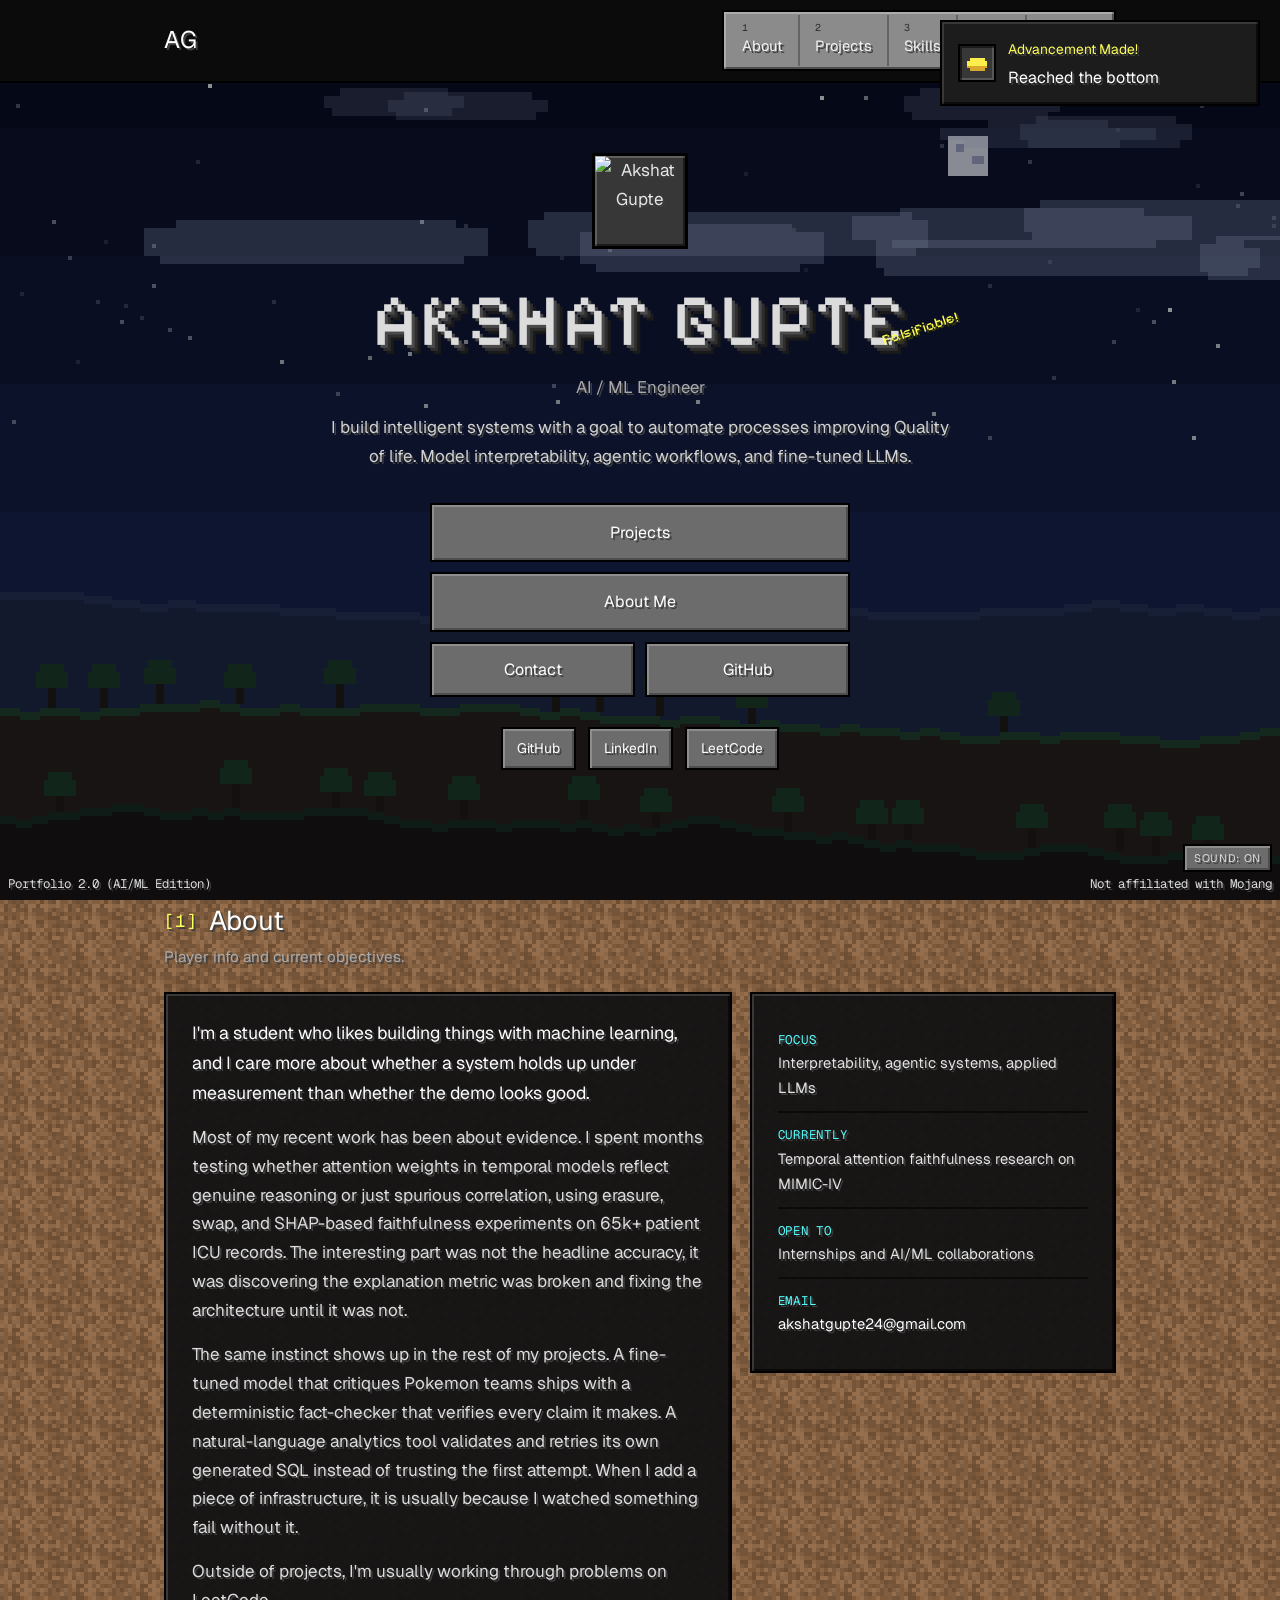
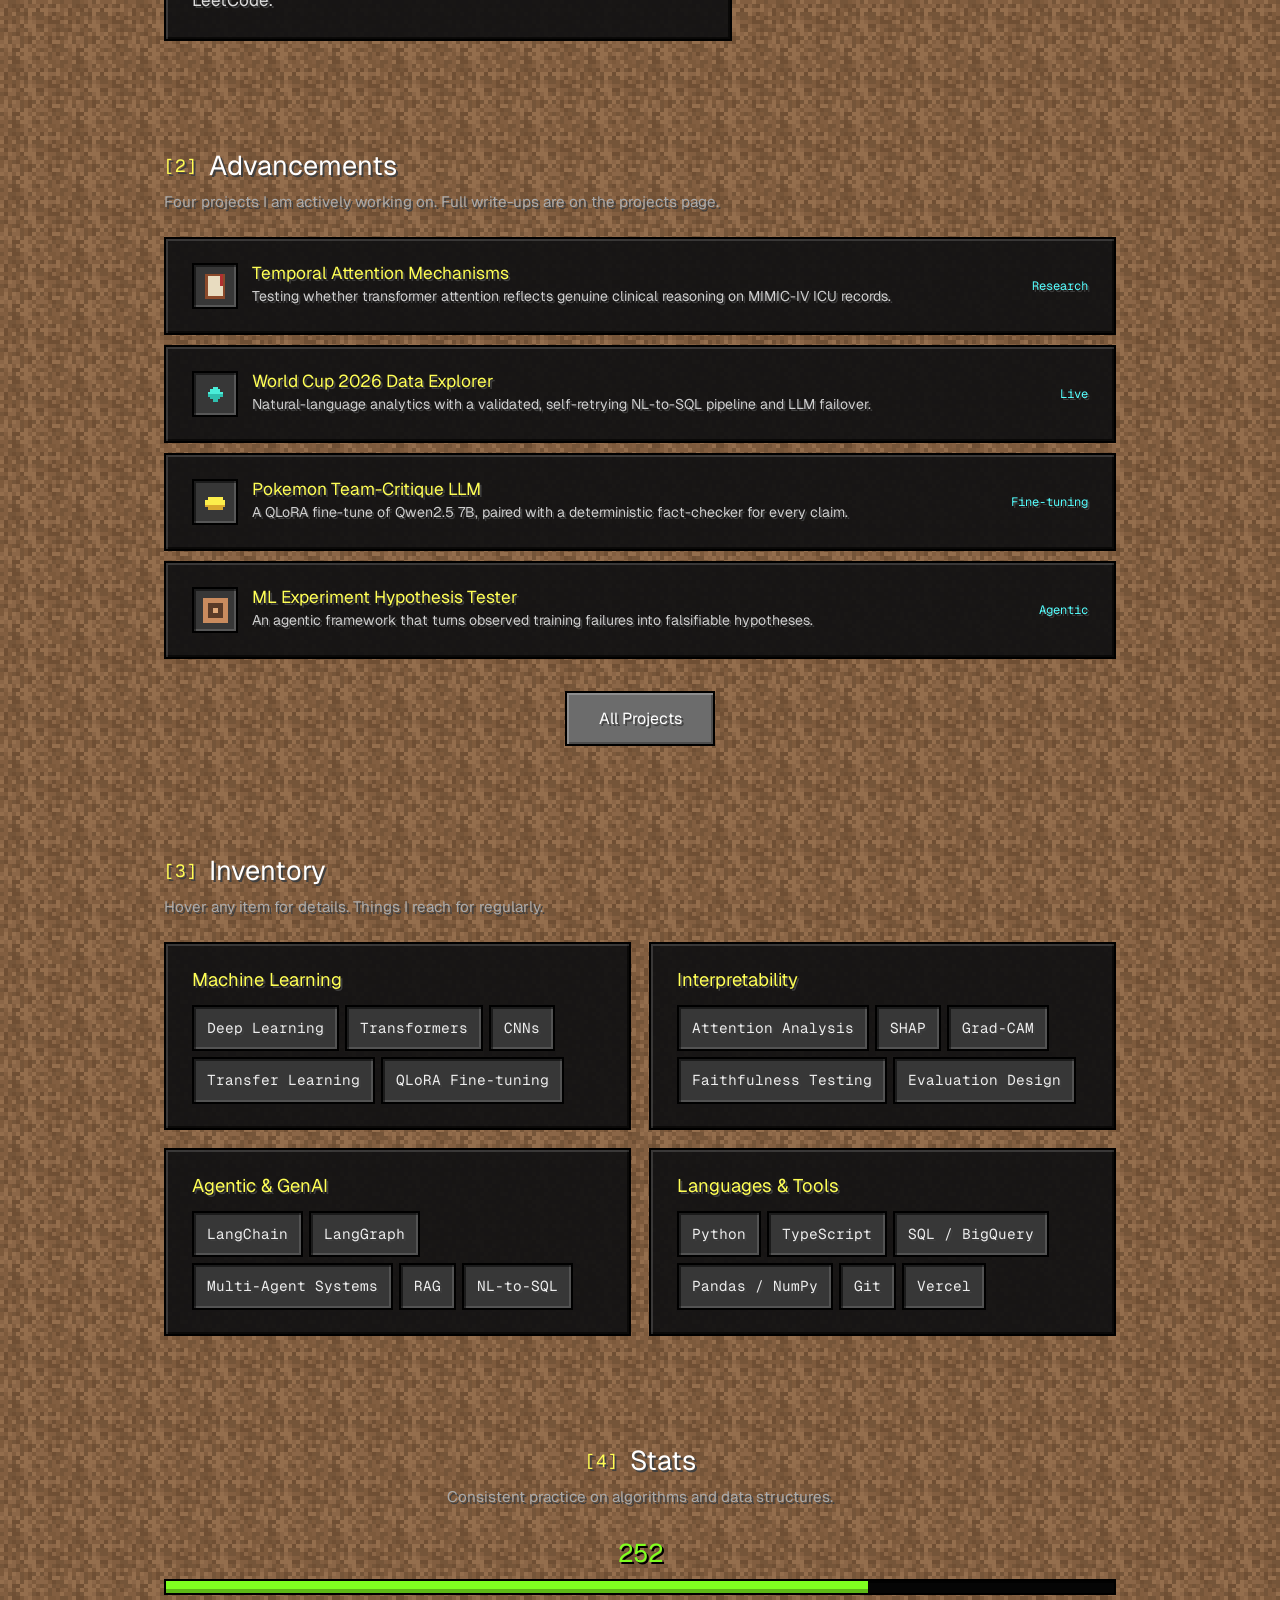
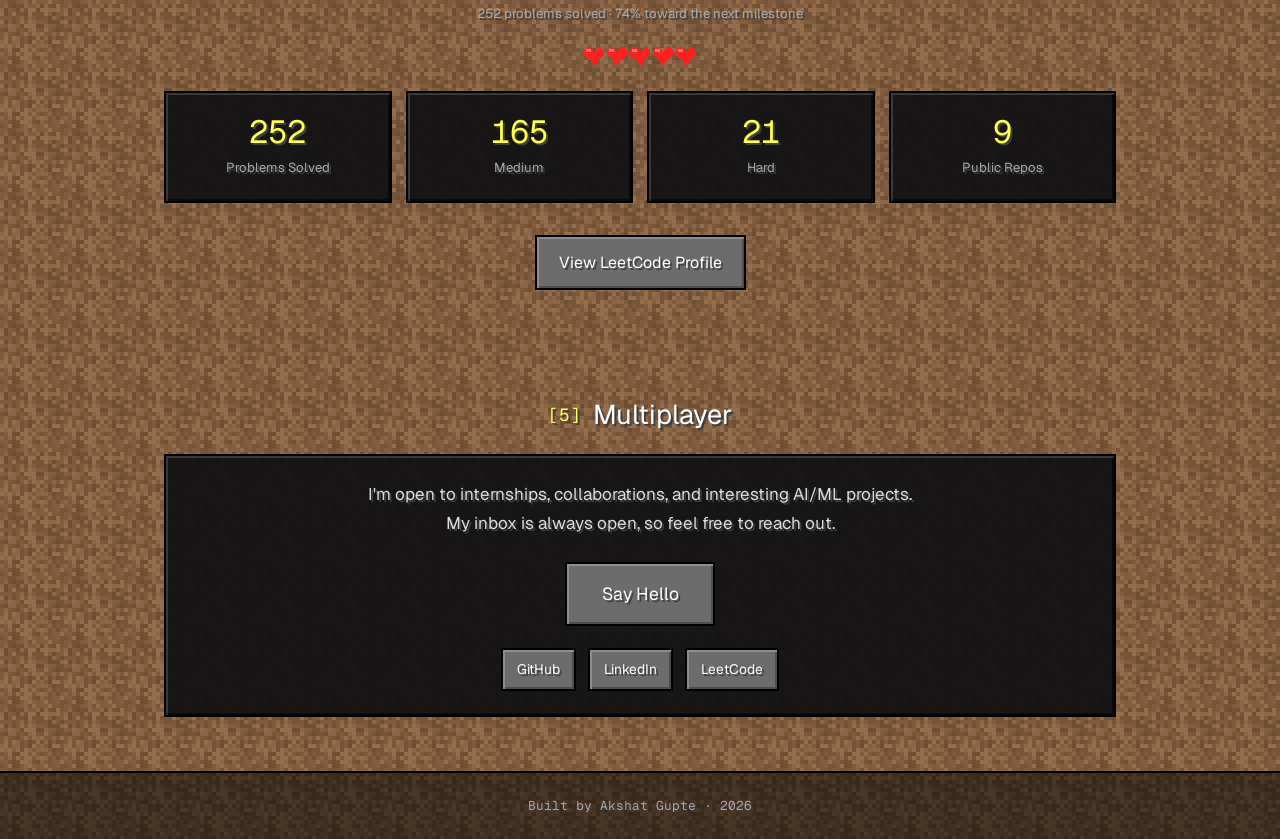
==== commit fe31f718: "Small update" ====
--- a/index.html
+++ b/index.html
@@ -46,7 +46,7 @@
 
       <p class="hero-sub">AI / ML Engineer</p>
       <p class="hero-desc">
-        I build intelligent systems, then try to prove they actually work.
+        I build intelligent systems with a goal to automate processes improving Quality of life.
         Model interpretability, agentic workflows, and fine-tuned LLMs.
       </p>
 
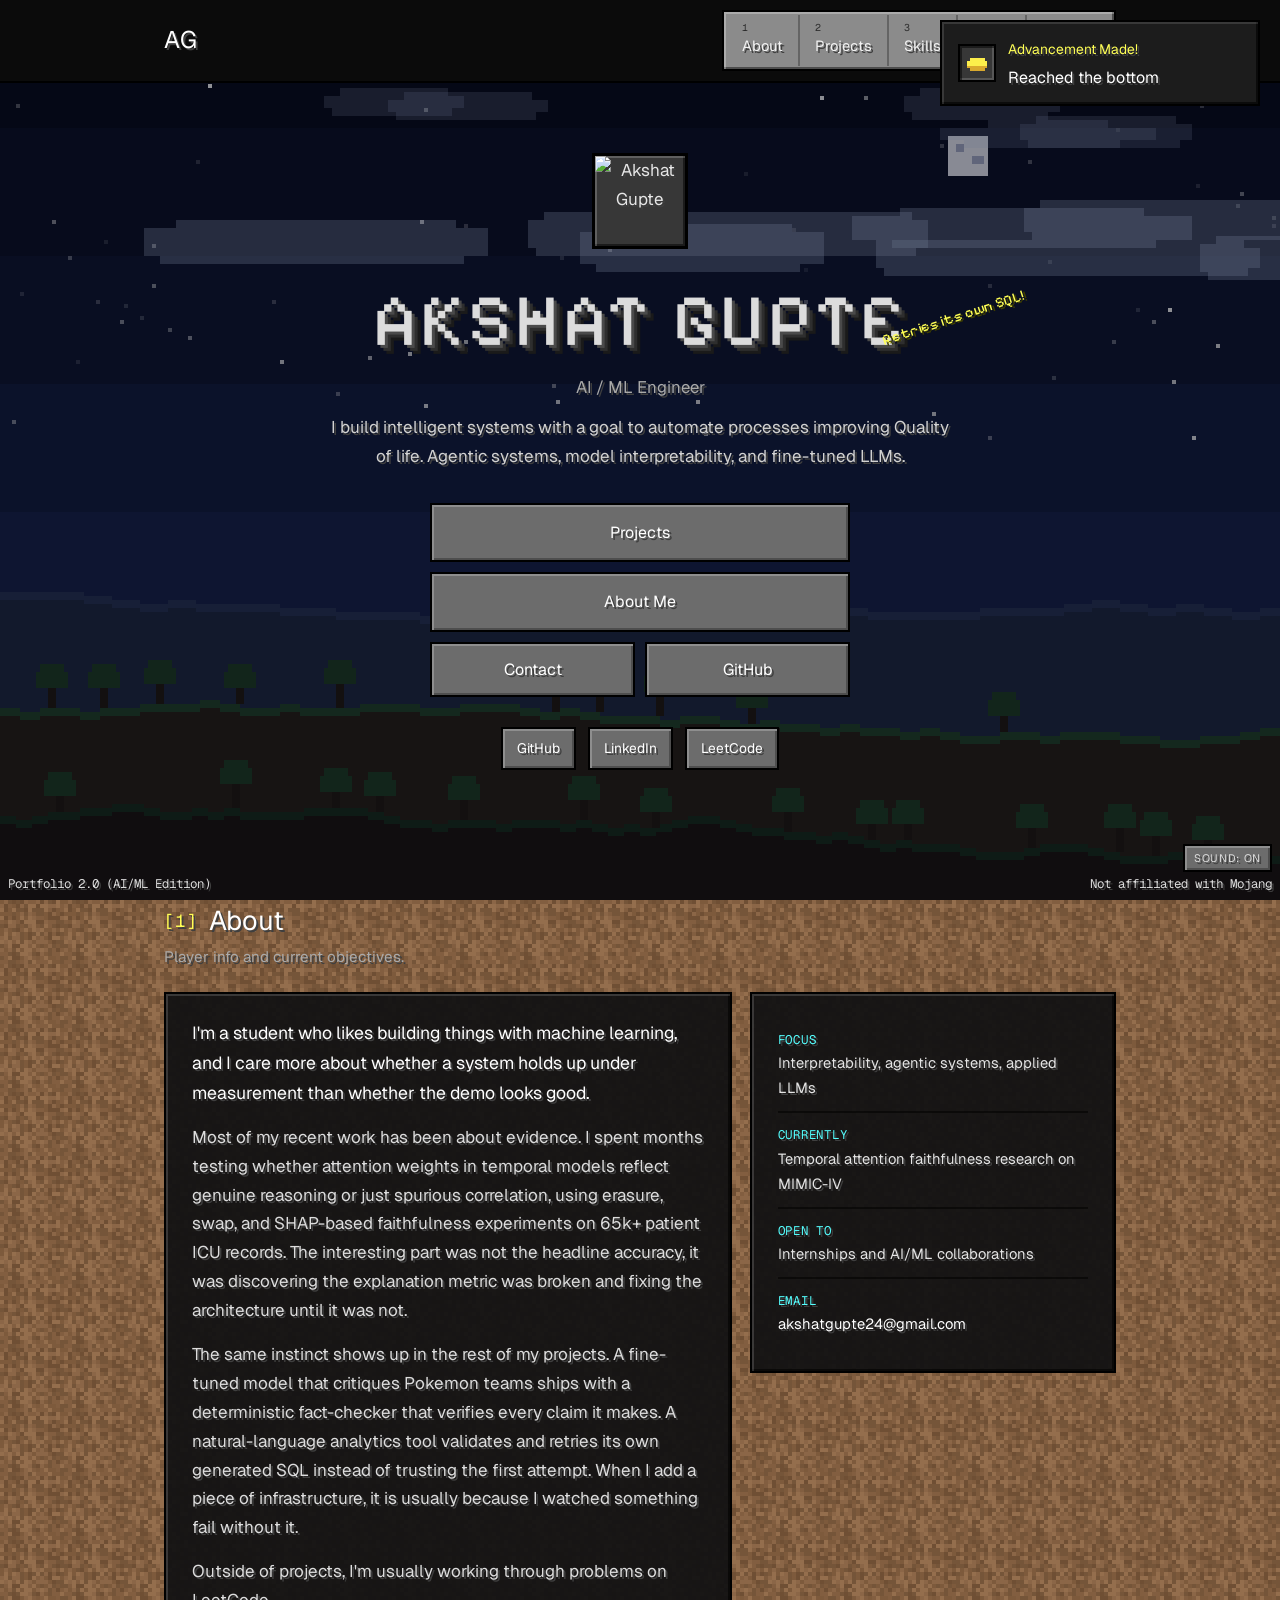
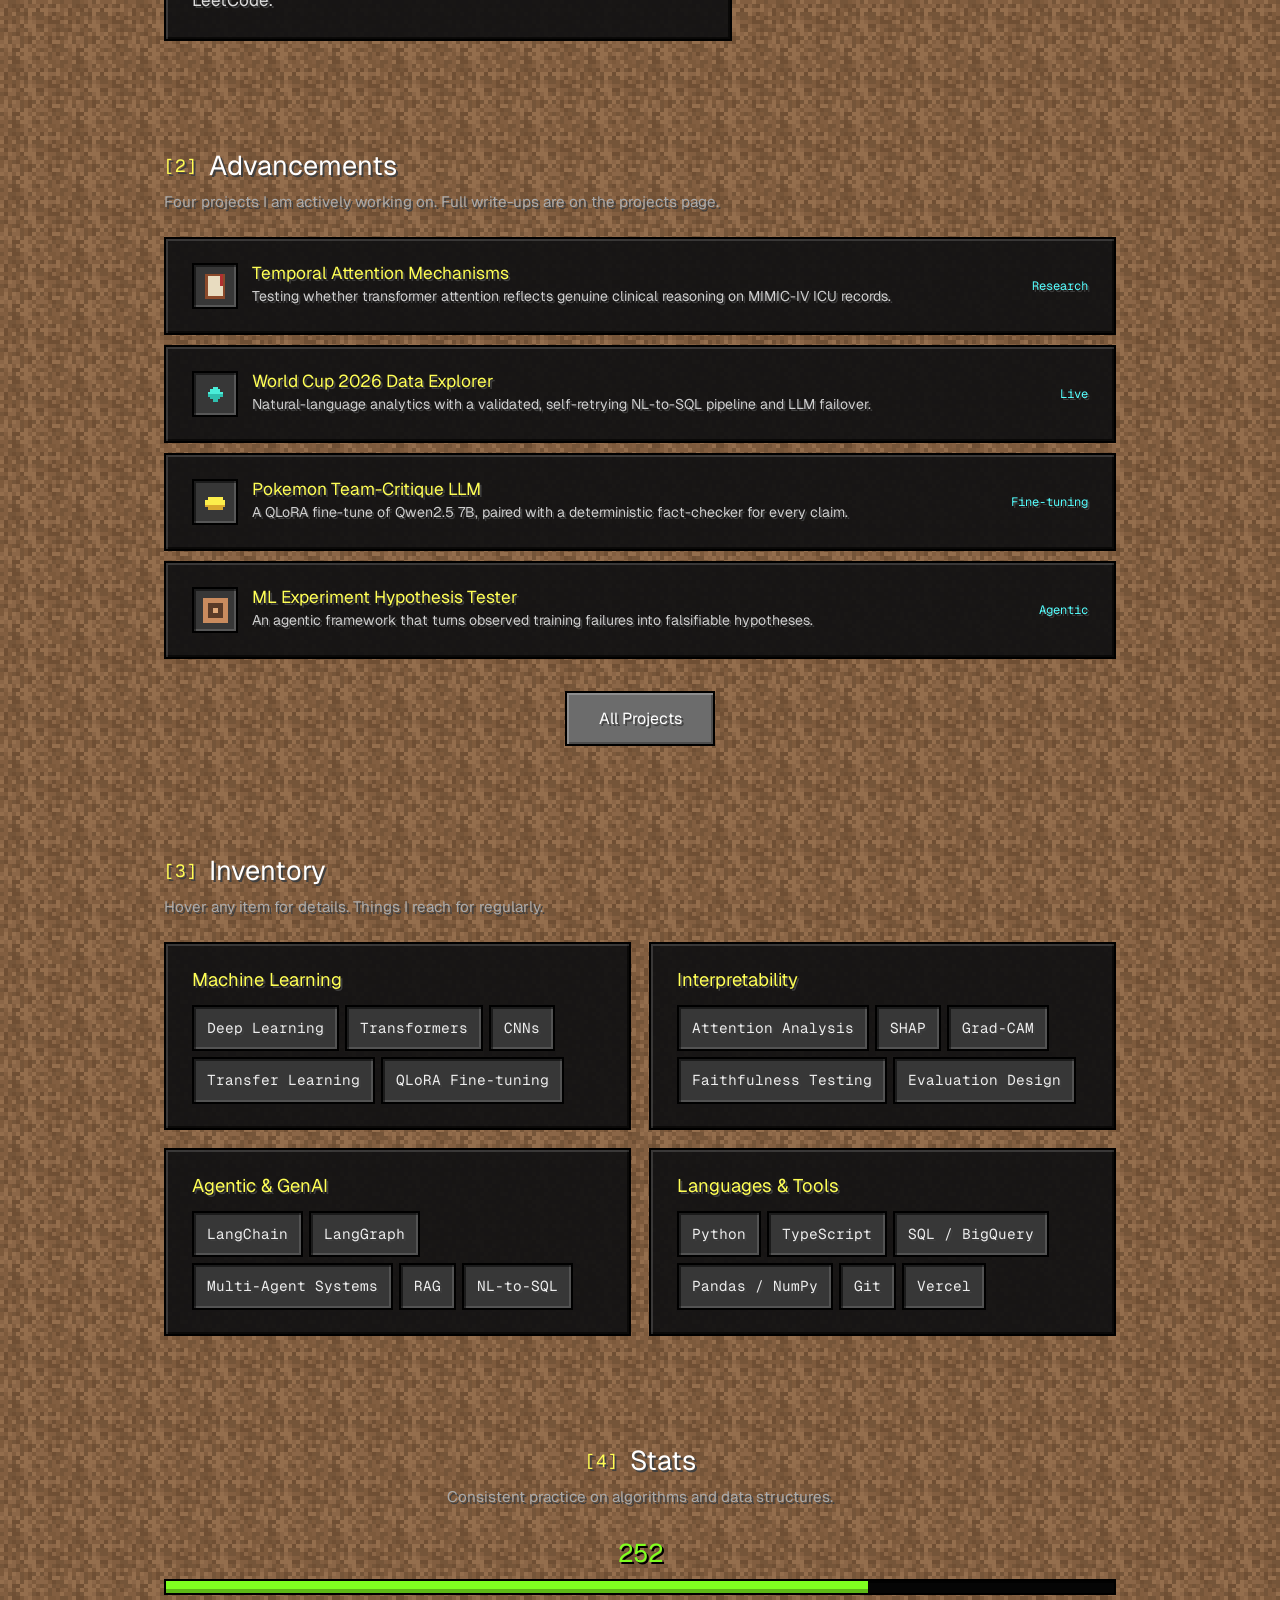
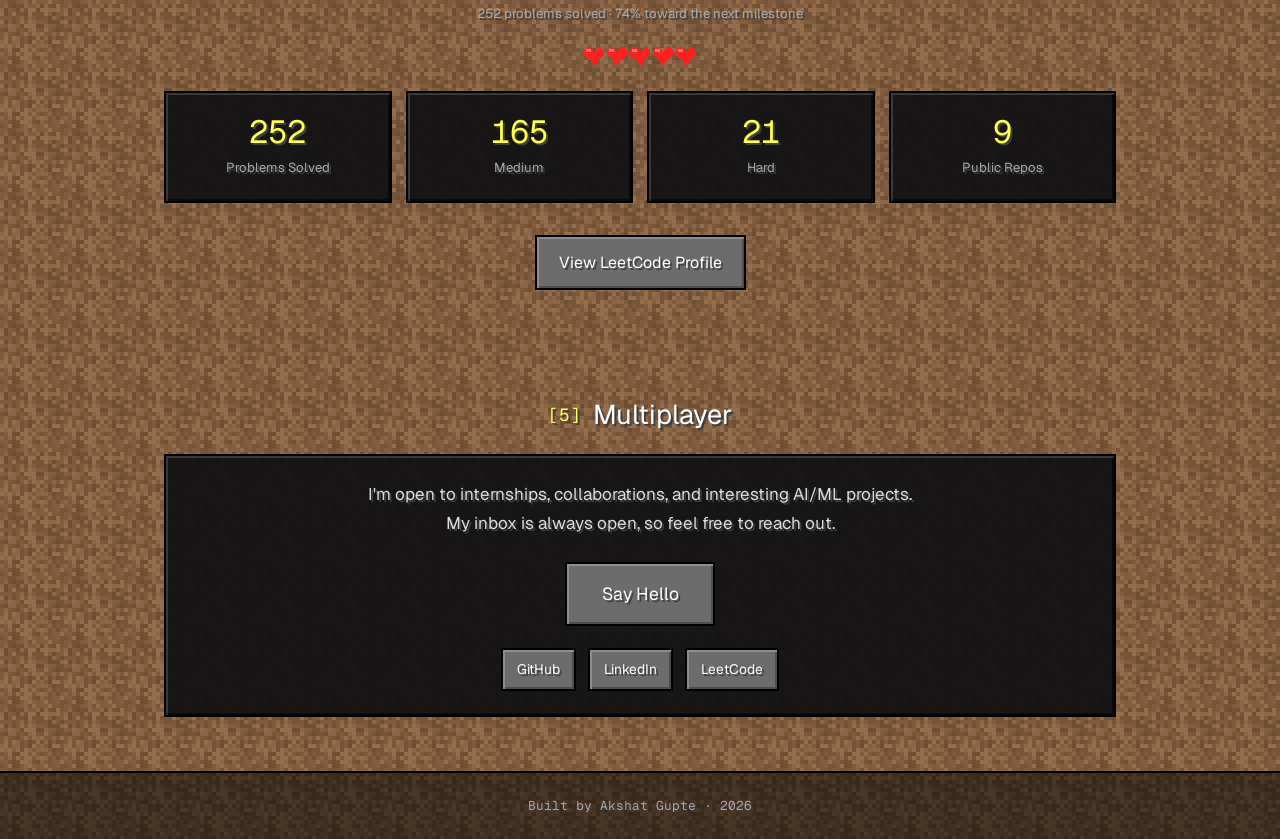
==== commit d176f4d5: "Small update" ====
--- a/index.html
+++ b/index.html
@@ -47,7 +47,7 @@
       <p class="hero-sub">AI / ML Engineer</p>
       <p class="hero-desc">
         I build intelligent systems with a goal to automate processes improving Quality of life.
-        Model interpretability, agentic workflows, and fine-tuned LLMs.
+        Agentic systems, model interpretability, and fine-tuned LLMs.
       </p>
 
       <div class="menu-buttons">
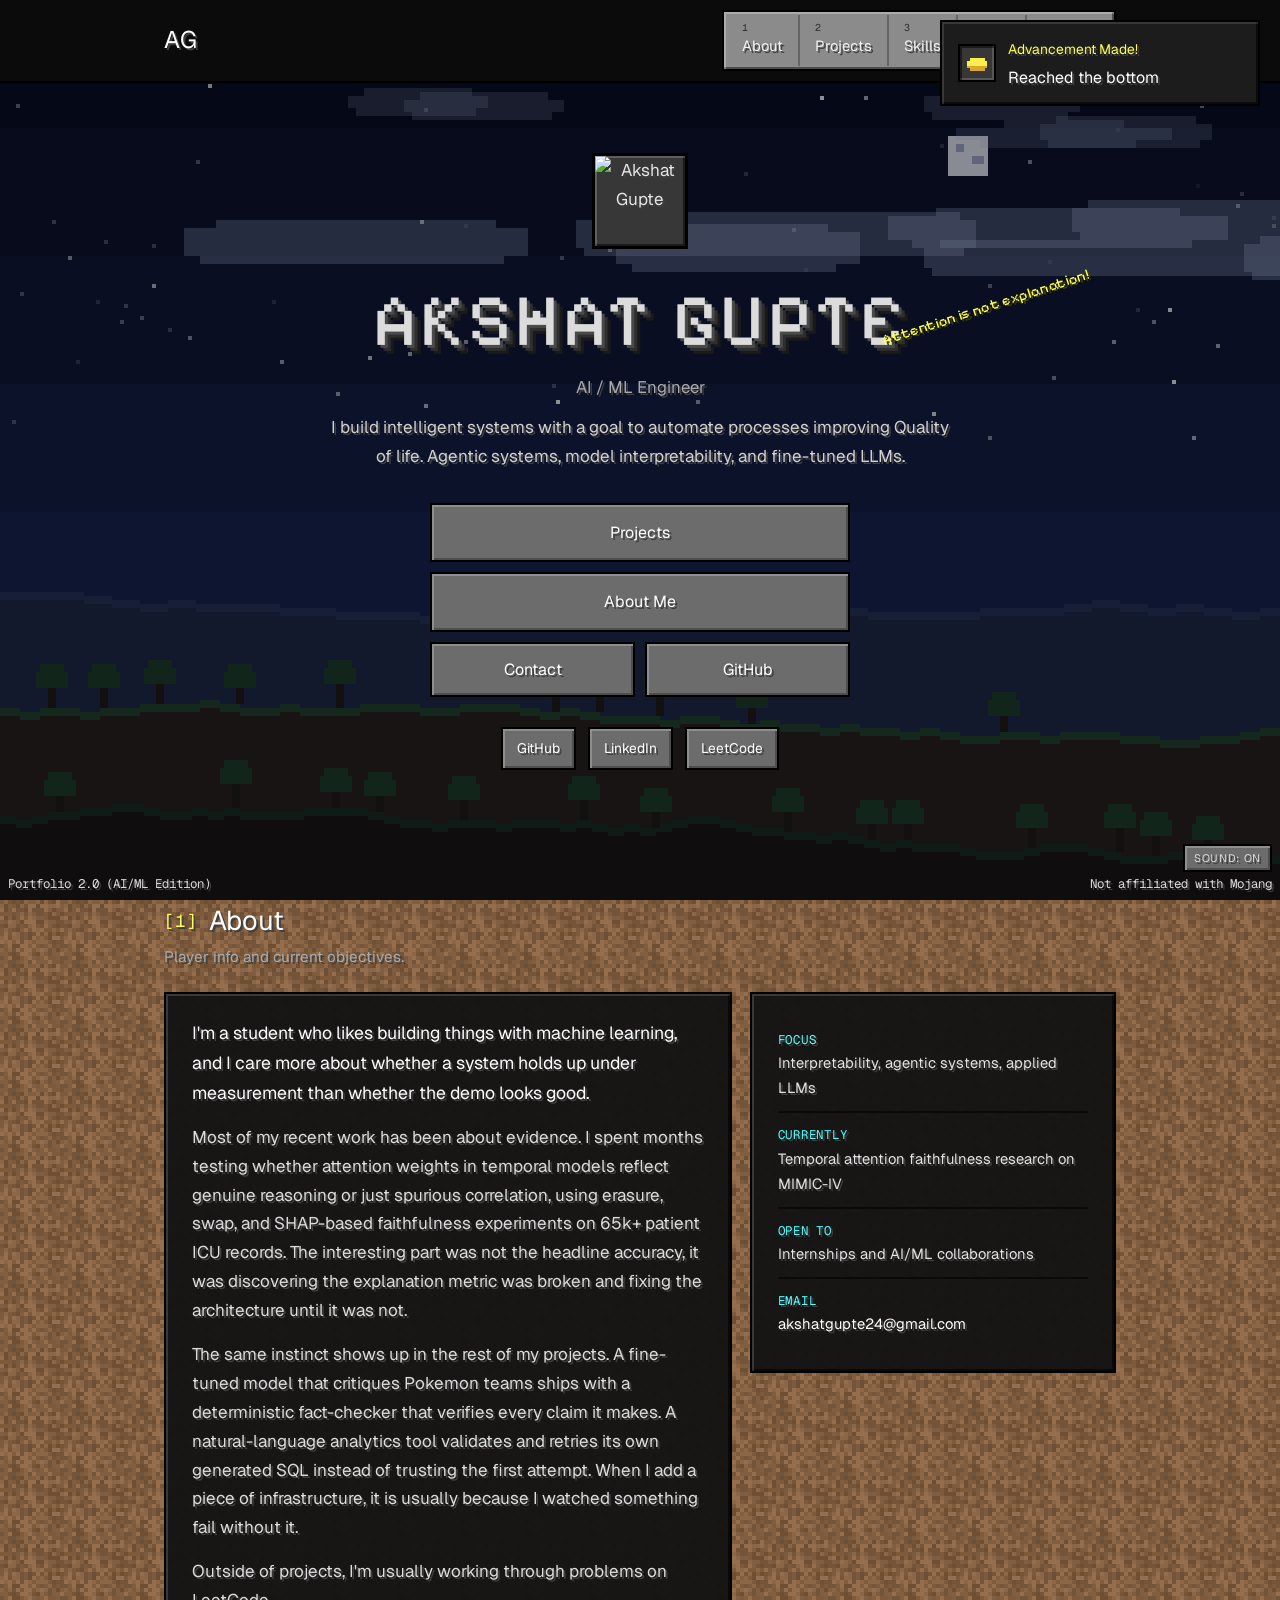
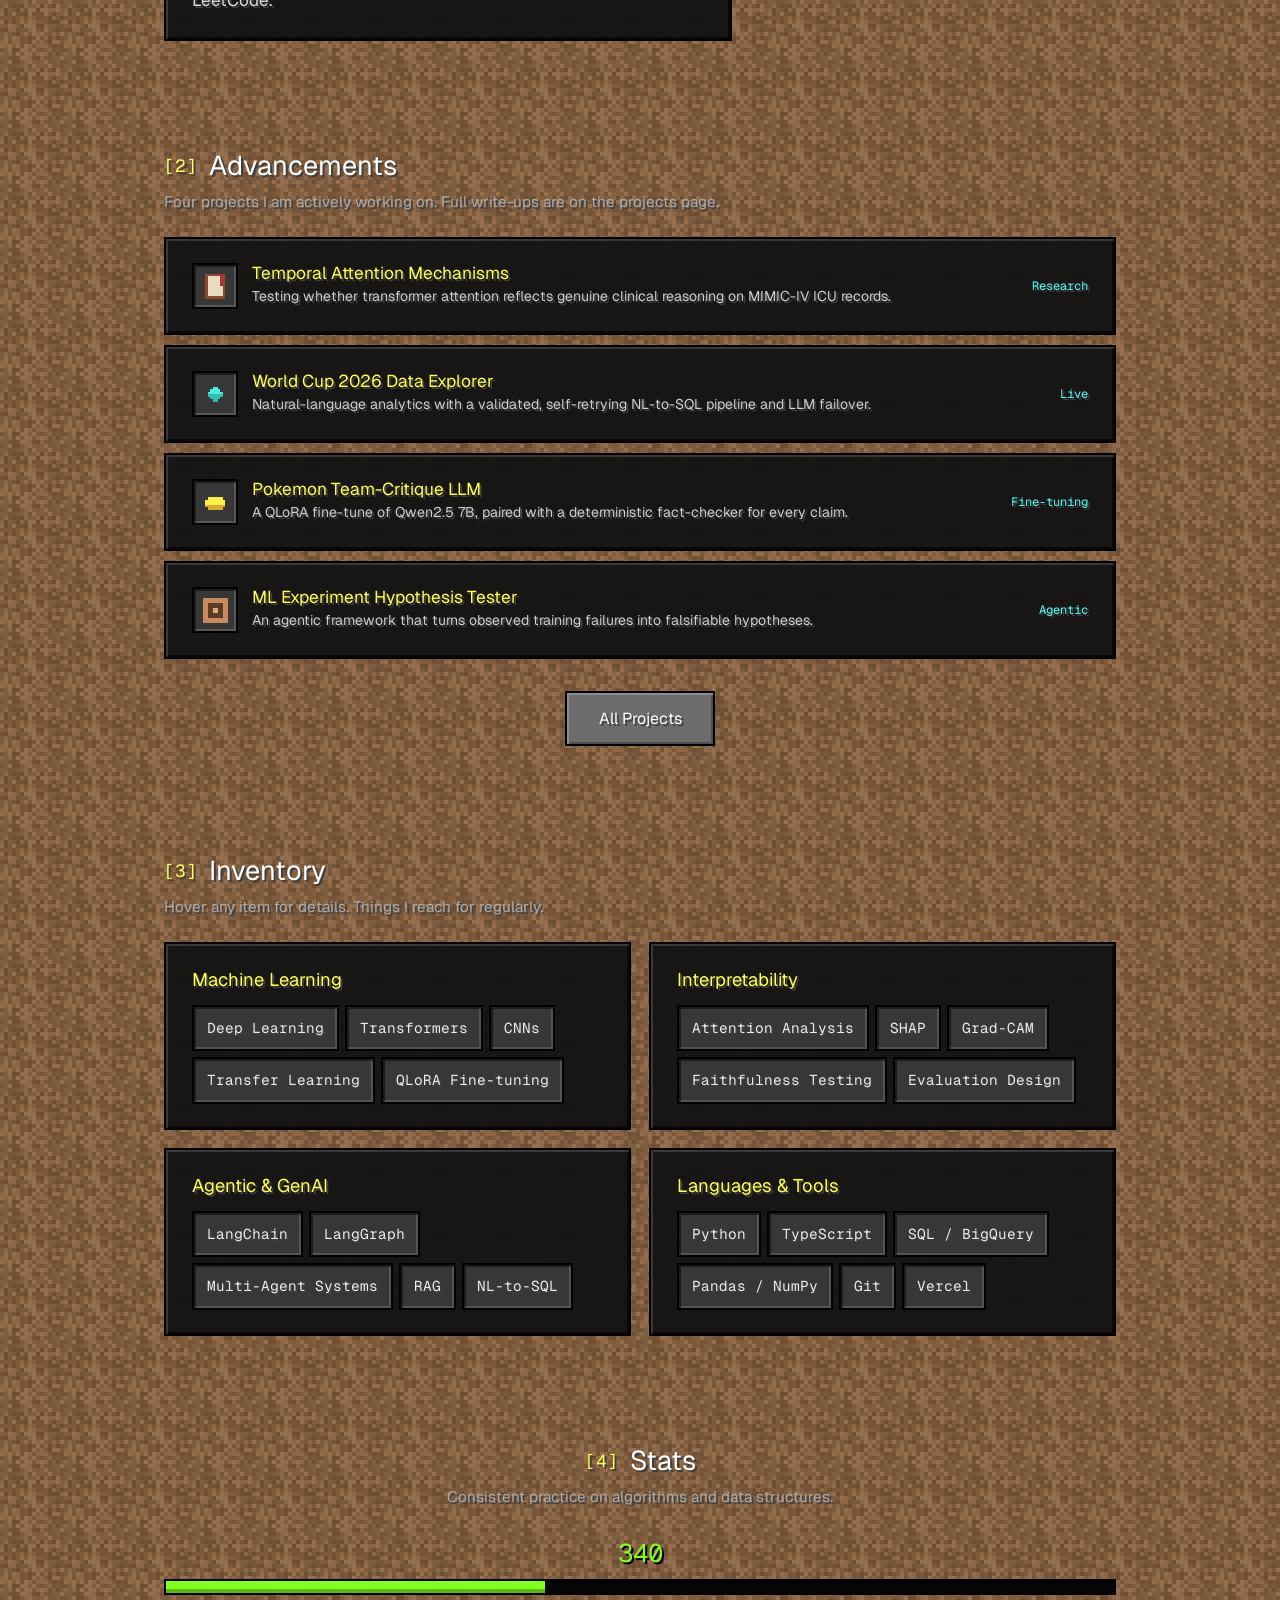
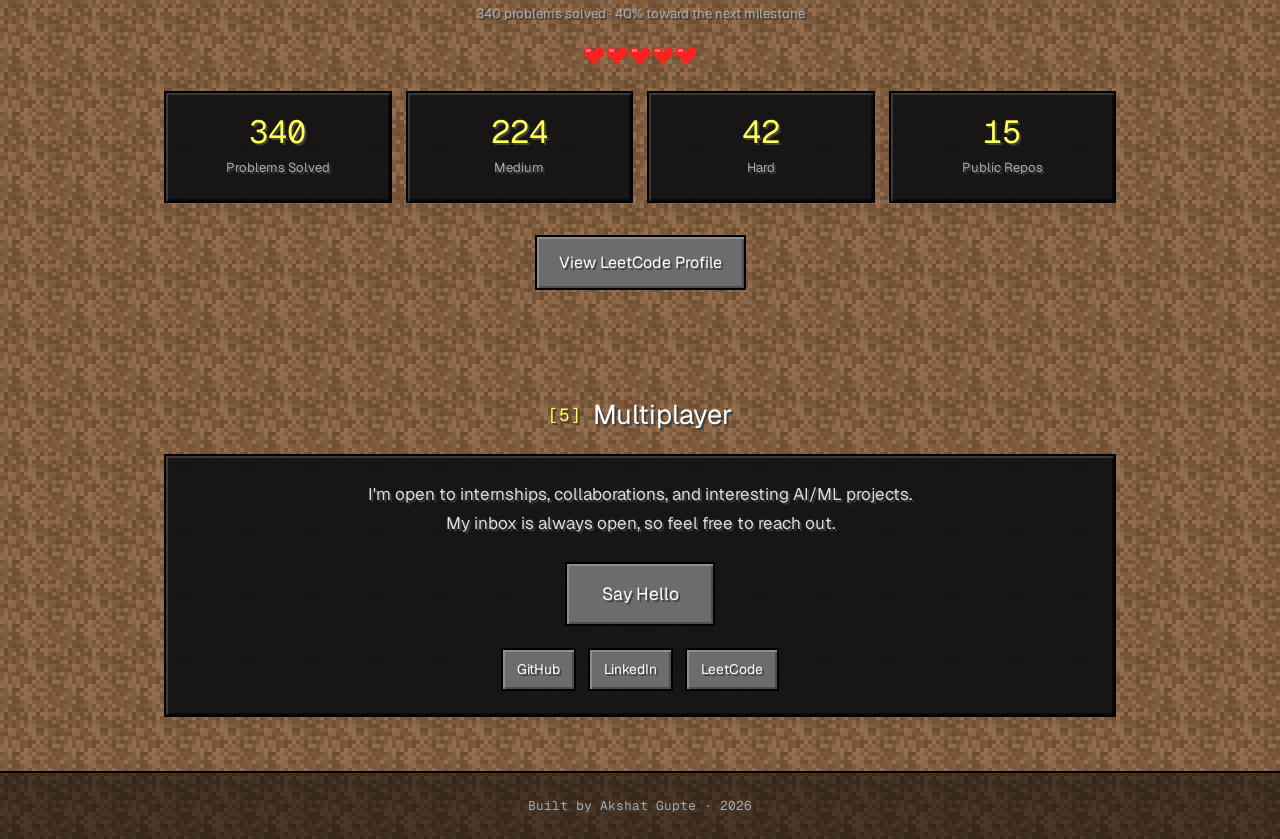
==== commit 9f6711ab: "Auto-update LeetCode stats weekly via GitHub Actions Co-Authored-By: Claude Opus 5.5 <noreply@anthro" ====
--- a/index.html
+++ b/index.html
@@ -242,9 +242,9 @@
       </div>
 
       <div class="xp-wrap">
-        <div class="xp-level">252</div>
-        <div class="xp-bar"><span class="xp-fill" style="width: 74%"></span></div>
-        <p class="xp-note">252 problems solved &middot; 74% toward the next milestone</p>
+        <div class="xp-level" data-stat="total">340</div>
+        <div class="xp-bar"><span class="xp-fill" data-stat="progress-bar" style="width: 40%"></span></div>
+        <p class="xp-note" data-stat="progress-note">340 problems solved &middot; 40% toward the next milestone</p>
       </div>
 
       <div class="hearts" aria-label="Full health">
@@ -256,10 +256,10 @@
       </div>
 
       <div class="stats-grid">
-        <div class="stat-card mc-panel"><span class="stat-num">252</span><span class="stat-label">Problems Solved</span></div>
-        <div class="stat-card mc-panel"><span class="stat-num">165</span><span class="stat-label">Medium</span></div>
-        <div class="stat-card mc-panel"><span class="stat-num">21</span><span class="stat-label">Hard</span></div>
-        <div class="stat-card mc-panel"><span class="stat-num">9</span><span class="stat-label">Public Repos</span></div>
+        <div class="stat-card mc-panel"><span class="stat-num" data-stat="total">340</span><span class="stat-label">Problems Solved</span></div>
+        <div class="stat-card mc-panel"><span class="stat-num" data-stat="medium">224</span><span class="stat-label">Medium</span></div>
+        <div class="stat-card mc-panel"><span class="stat-num" data-stat="hard">42</span><span class="stat-label">Hard</span></div>
+        <div class="stat-card mc-panel"><span class="stat-num" data-stat="repos">15</span><span class="stat-label">Public Repos</span></div>
       </div>
 
       <div class="center">
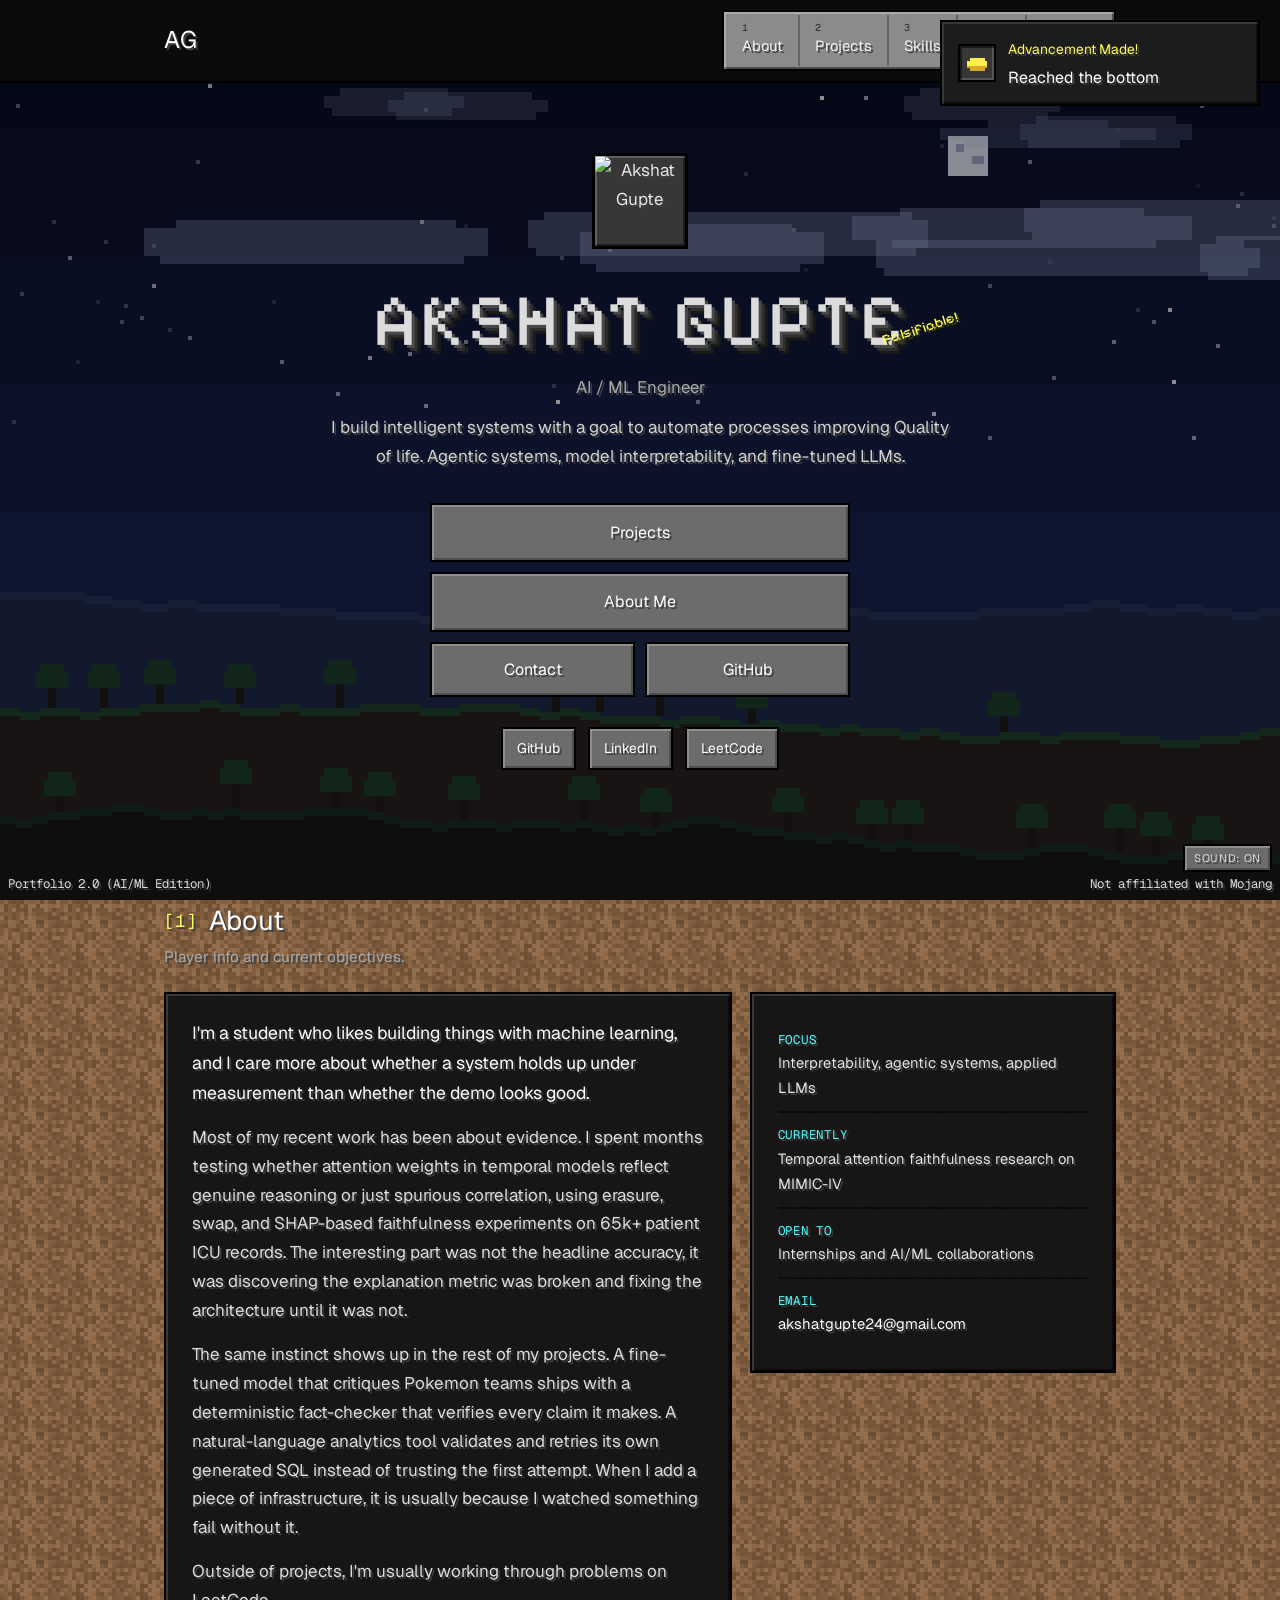
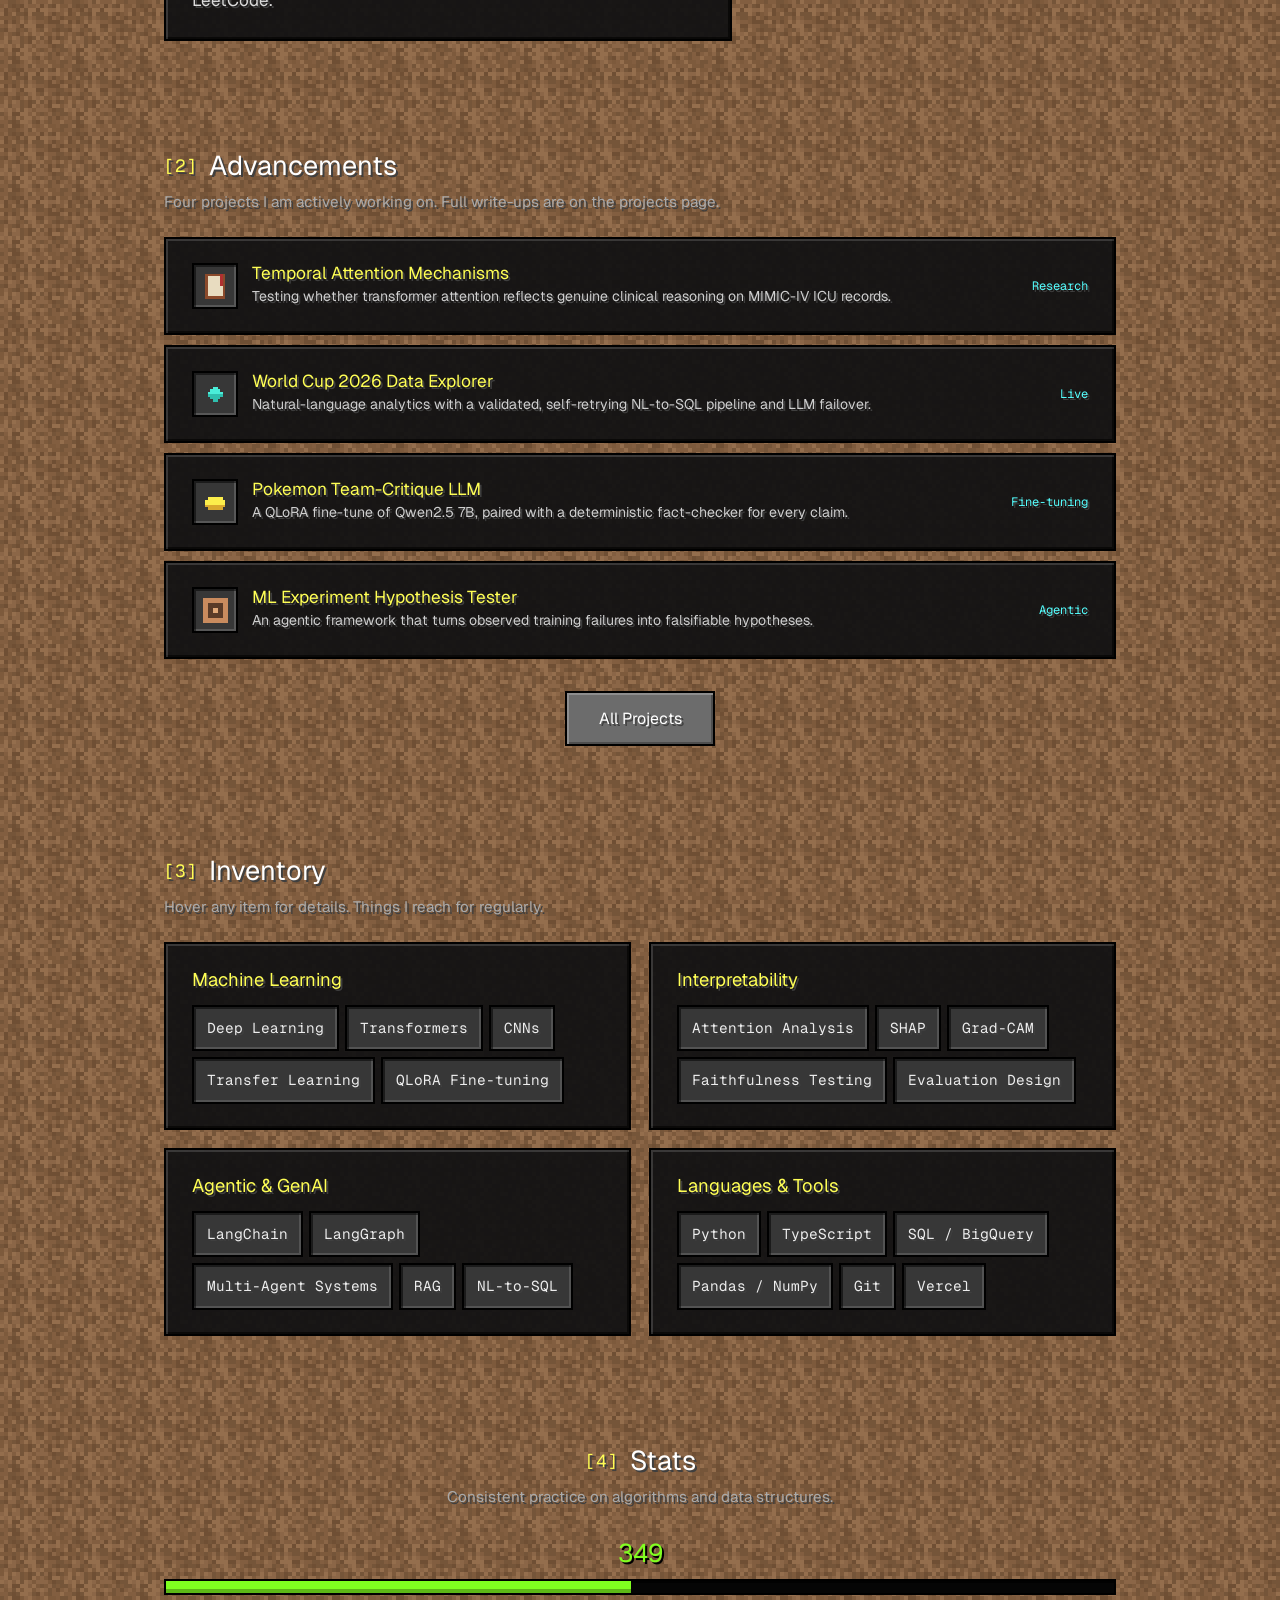
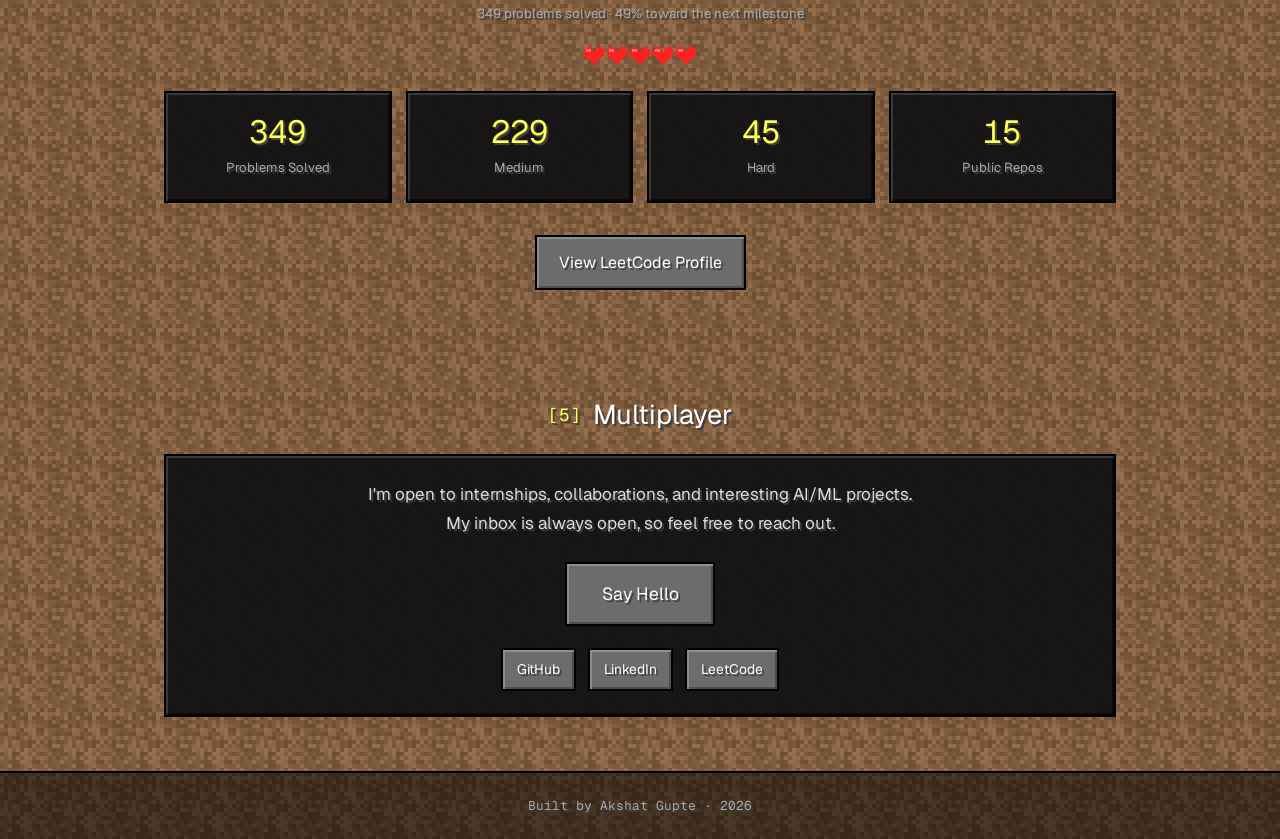
==== commit 1834286c: "Update LeetCode stats (2026-10-05)" ====
--- a/index.html
+++ b/index.html
@@ -242,9 +242,9 @@
       </div>
 
       <div class="xp-wrap">
-        <div class="xp-level" data-stat="total">340</div>
-        <div class="xp-bar"><span class="xp-fill" data-stat="progress-bar" style="width: 40%"></span></div>
-        <p class="xp-note" data-stat="progress-note">340 problems solved &middot; 40% toward the next milestone</p>
+        <div class="xp-level" data-stat="total">349</div>
+        <div class="xp-bar"><span class="xp-fill" data-stat="progress-bar" style="width: 49%"></span></div>
+        <p class="xp-note" data-stat="progress-note">349 problems solved &middot; 49% toward the next milestone</p>
       </div>
 
       <div class="hearts" aria-label="Full health">
@@ -256,9 +256,9 @@
       </div>
 
       <div class="stats-grid">
-        <div class="stat-card mc-panel"><span class="stat-num" data-stat="total">340</span><span class="stat-label">Problems Solved</span></div>
-        <div class="stat-card mc-panel"><span class="stat-num" data-stat="medium">224</span><span class="stat-label">Medium</span></div>
-        <div class="stat-card mc-panel"><span class="stat-num" data-stat="hard">42</span><span class="stat-label">Hard</span></div>
+        <div class="stat-card mc-panel"><span class="stat-num" data-stat="total">349</span><span class="stat-label">Problems Solved</span></div>
+        <div class="stat-card mc-panel"><span class="stat-num" data-stat="medium">229</span><span class="stat-label">Medium</span></div>
+        <div class="stat-card mc-panel"><span class="stat-num" data-stat="hard">45</span><span class="stat-label">Hard</span></div>
         <div class="stat-card mc-panel"><span class="stat-num" data-stat="repos">15</span><span class="stat-label">Public Repos</span></div>
       </div>
 
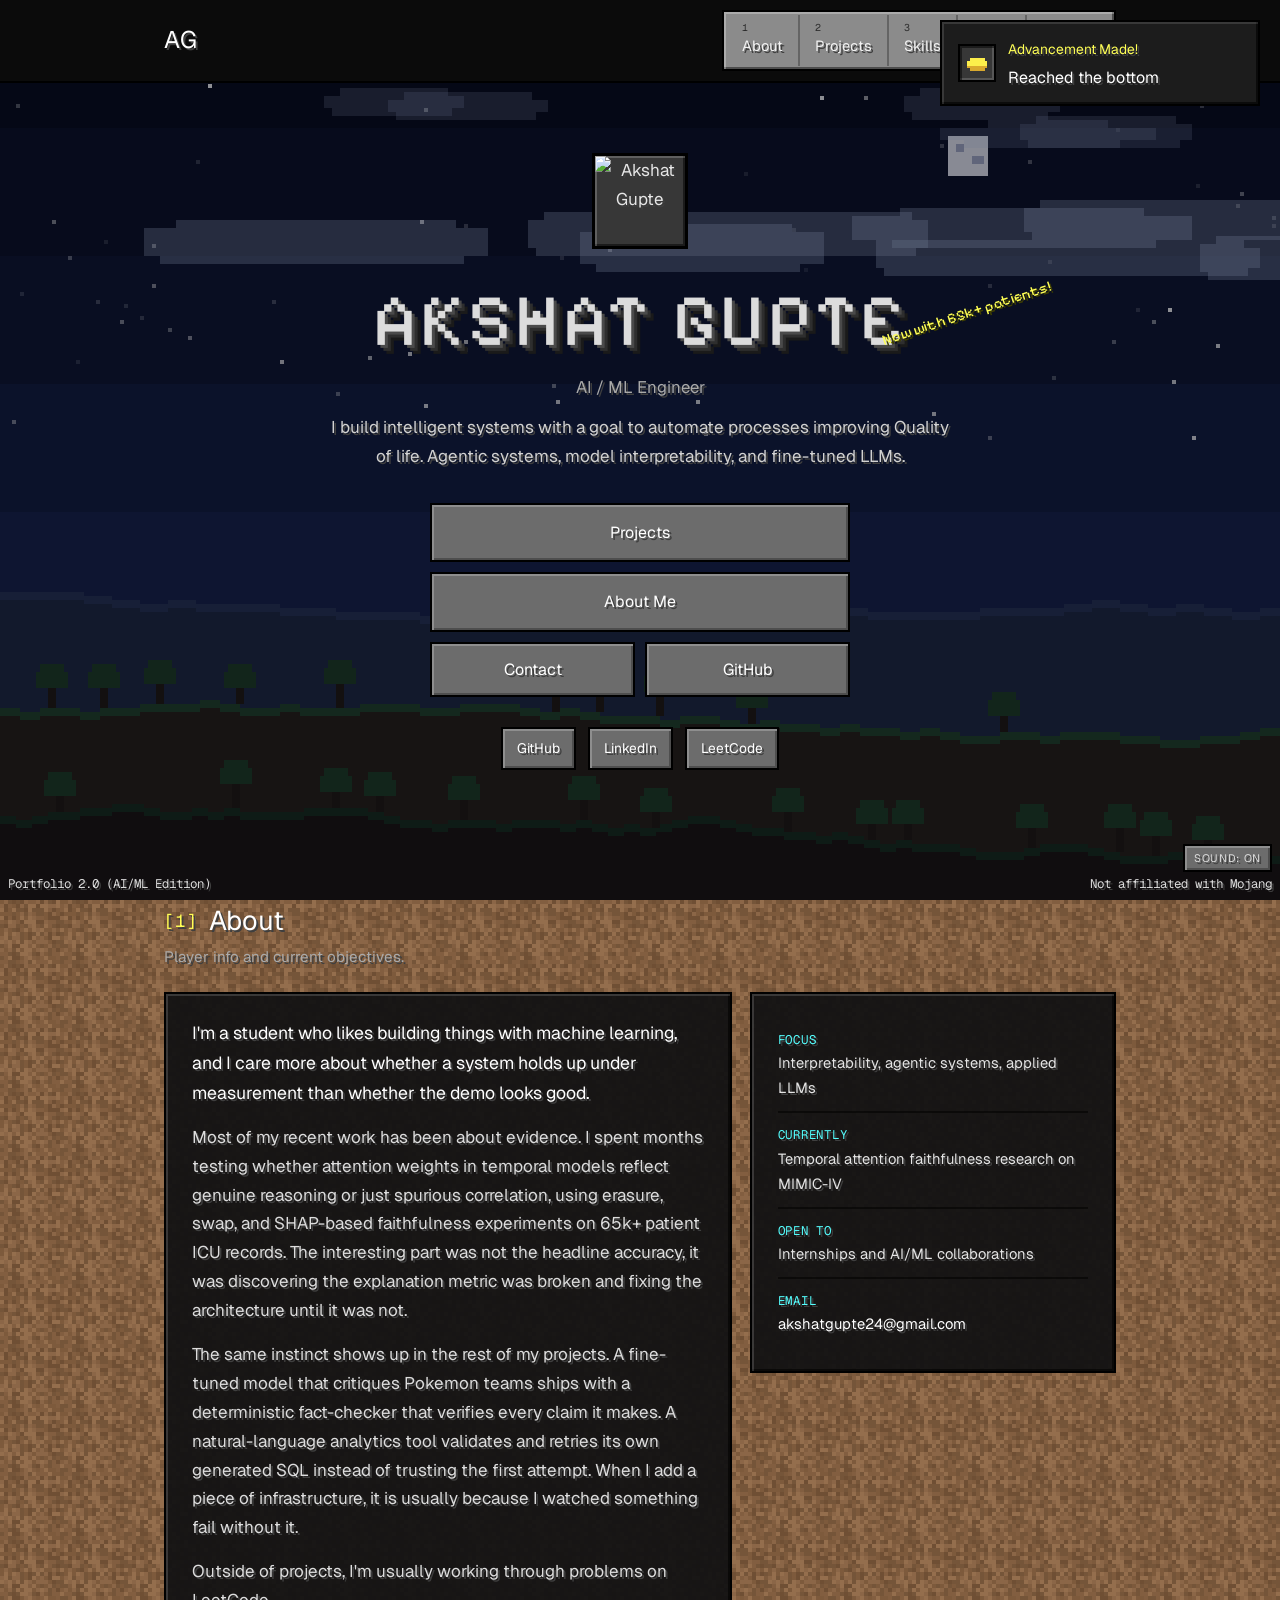
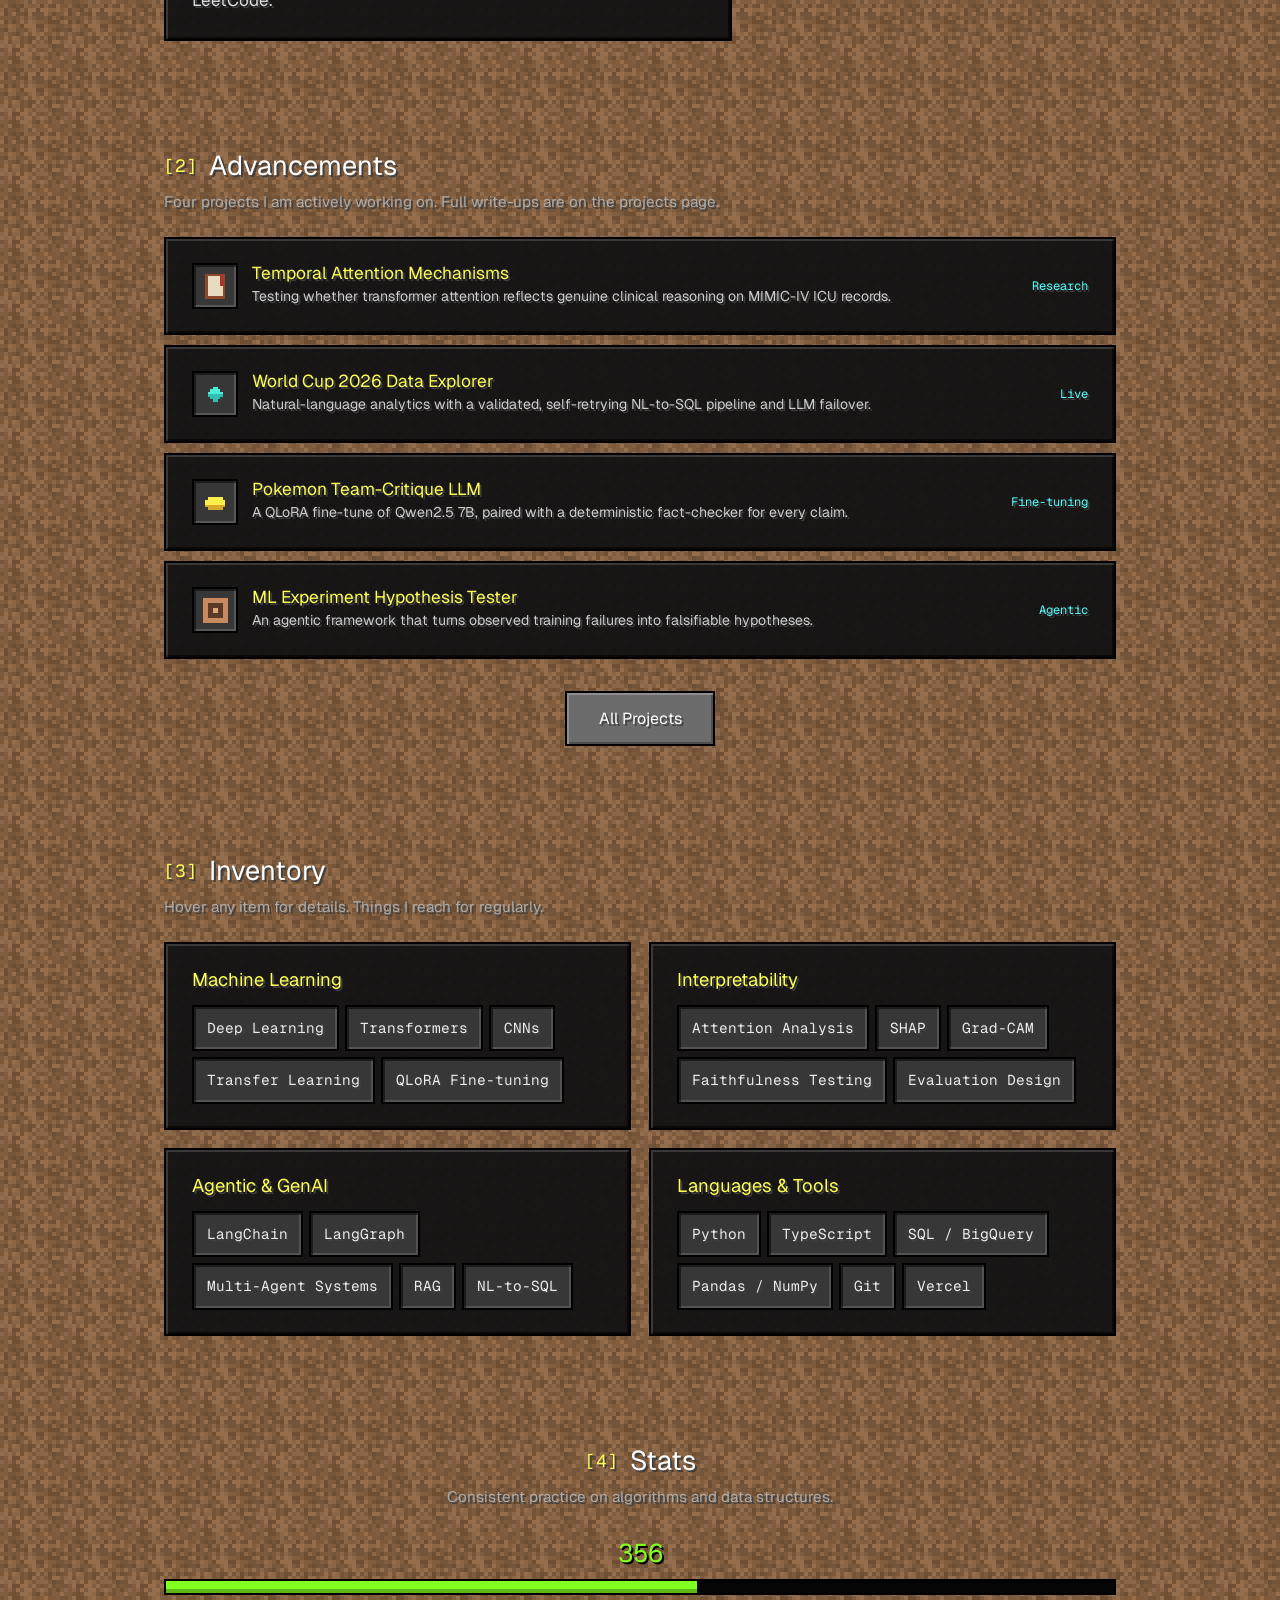
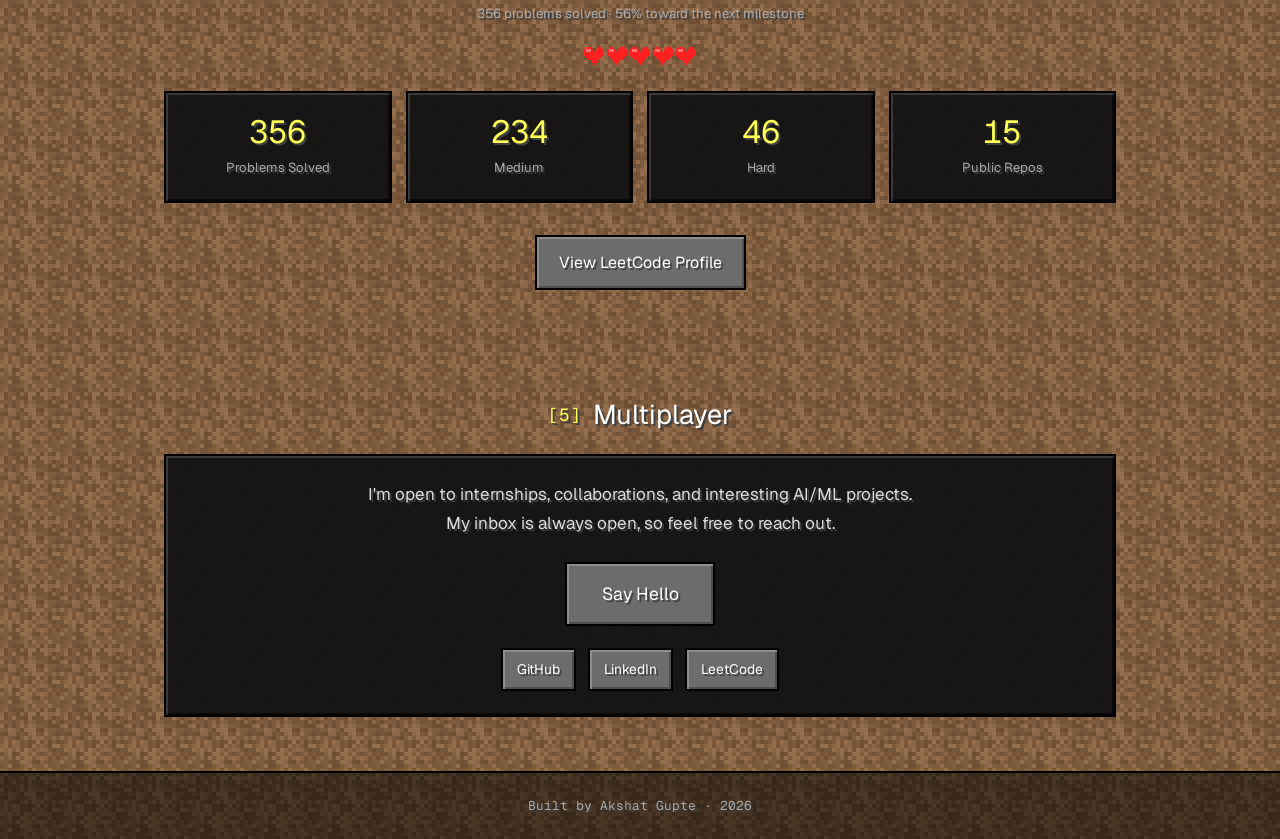
==== commit 4a2067ab: "Update LeetCode stats (2026-10-12)" ====
--- a/index.html
+++ b/index.html
@@ -242,9 +242,9 @@
       </div>
 
       <div class="xp-wrap">
-        <div class="xp-level" data-stat="total">349</div>
-        <div class="xp-bar"><span class="xp-fill" data-stat="progress-bar" style="width: 49%"></span></div>
-        <p class="xp-note" data-stat="progress-note">349 problems solved &middot; 49% toward the next milestone</p>
+        <div class="xp-level" data-stat="total">356</div>
+        <div class="xp-bar"><span class="xp-fill" data-stat="progress-bar" style="width: 56%"></span></div>
+        <p class="xp-note" data-stat="progress-note">356 problems solved &middot; 56% toward the next milestone</p>
       </div>
 
       <div class="hearts" aria-label="Full health">
@@ -256,9 +256,9 @@
       </div>
 
       <div class="stats-grid">
-        <div class="stat-card mc-panel"><span class="stat-num" data-stat="total">349</span><span class="stat-label">Problems Solved</span></div>
-        <div class="stat-card mc-panel"><span class="stat-num" data-stat="medium">229</span><span class="stat-label">Medium</span></div>
-        <div class="stat-card mc-panel"><span class="stat-num" data-stat="hard">45</span><span class="stat-label">Hard</span></div>
+        <div class="stat-card mc-panel"><span class="stat-num" data-stat="total">356</span><span class="stat-label">Problems Solved</span></div>
+        <div class="stat-card mc-panel"><span class="stat-num" data-stat="medium">234</span><span class="stat-label">Medium</span></div>
+        <div class="stat-card mc-panel"><span class="stat-num" data-stat="hard">46</span><span class="stat-label">Hard</span></div>
         <div class="stat-card mc-panel"><span class="stat-num" data-stat="repos">15</span><span class="stat-label">Public Repos</span></div>
       </div>
 
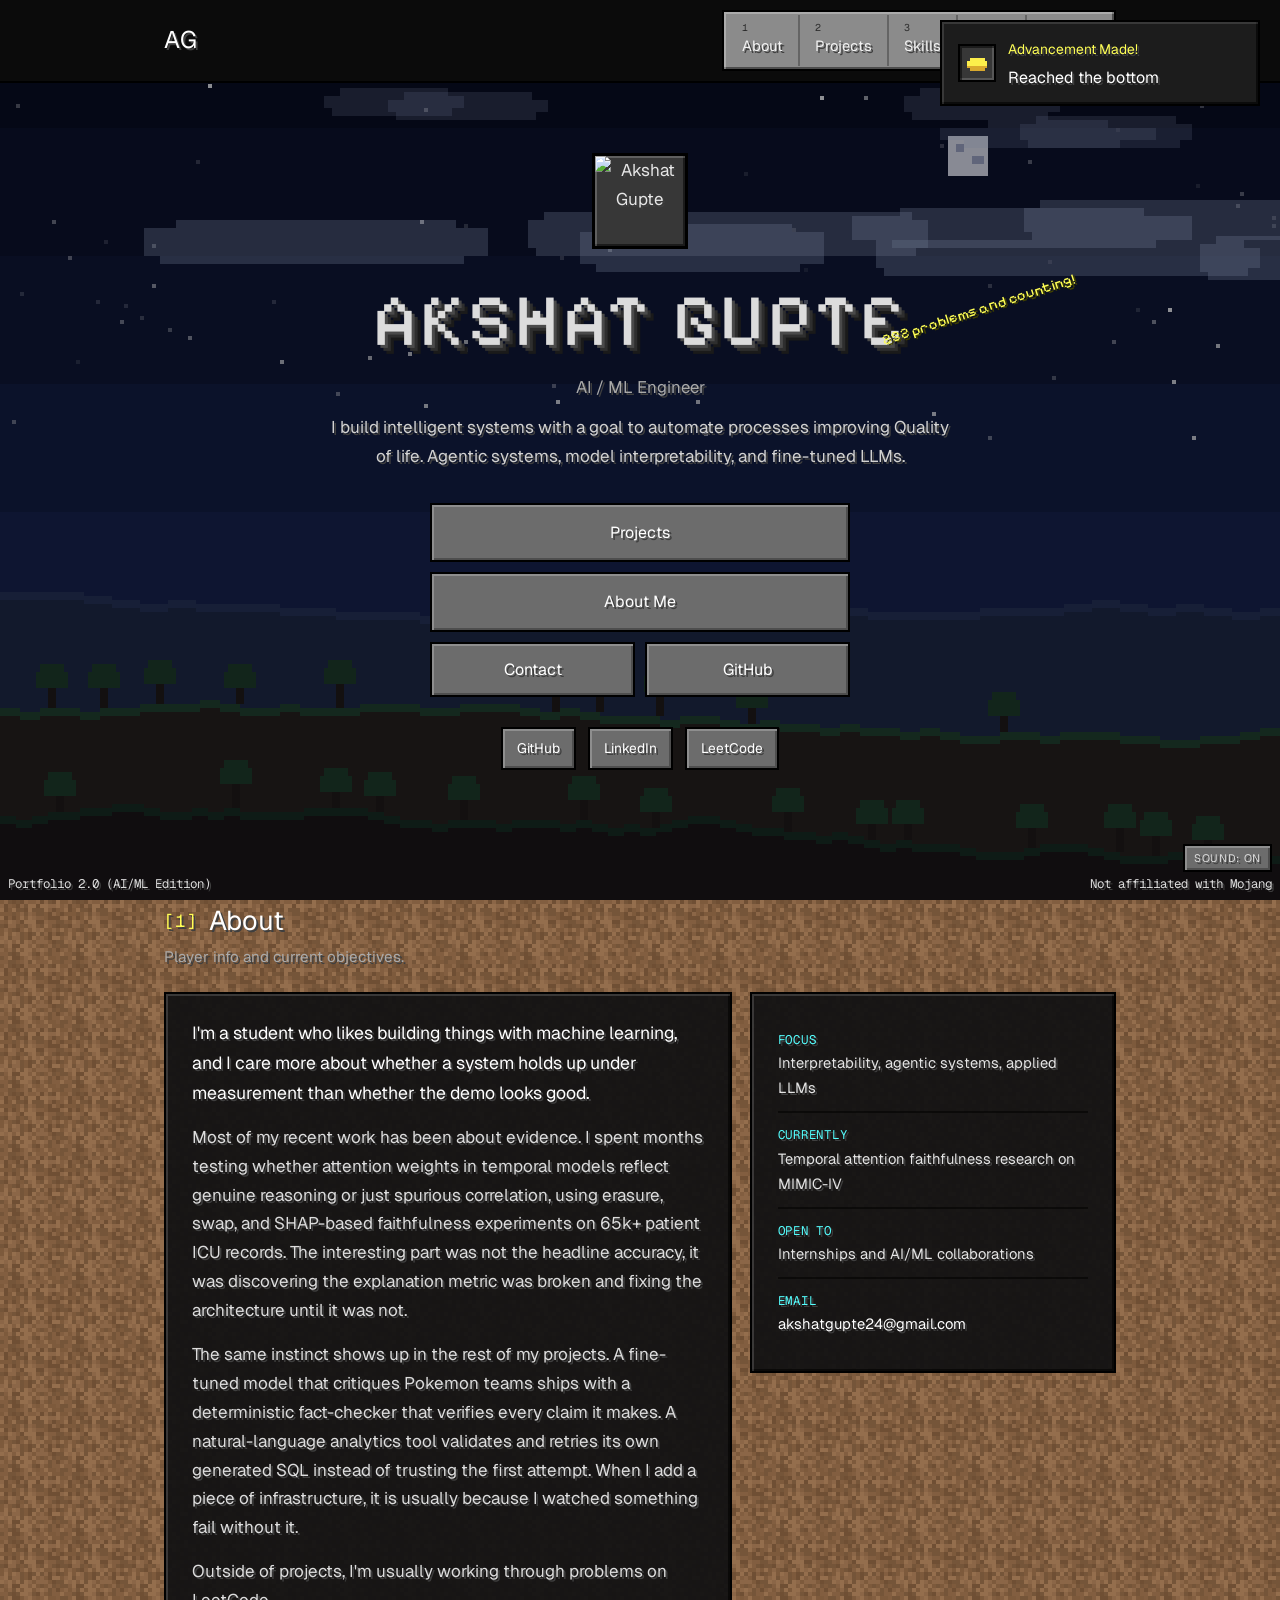
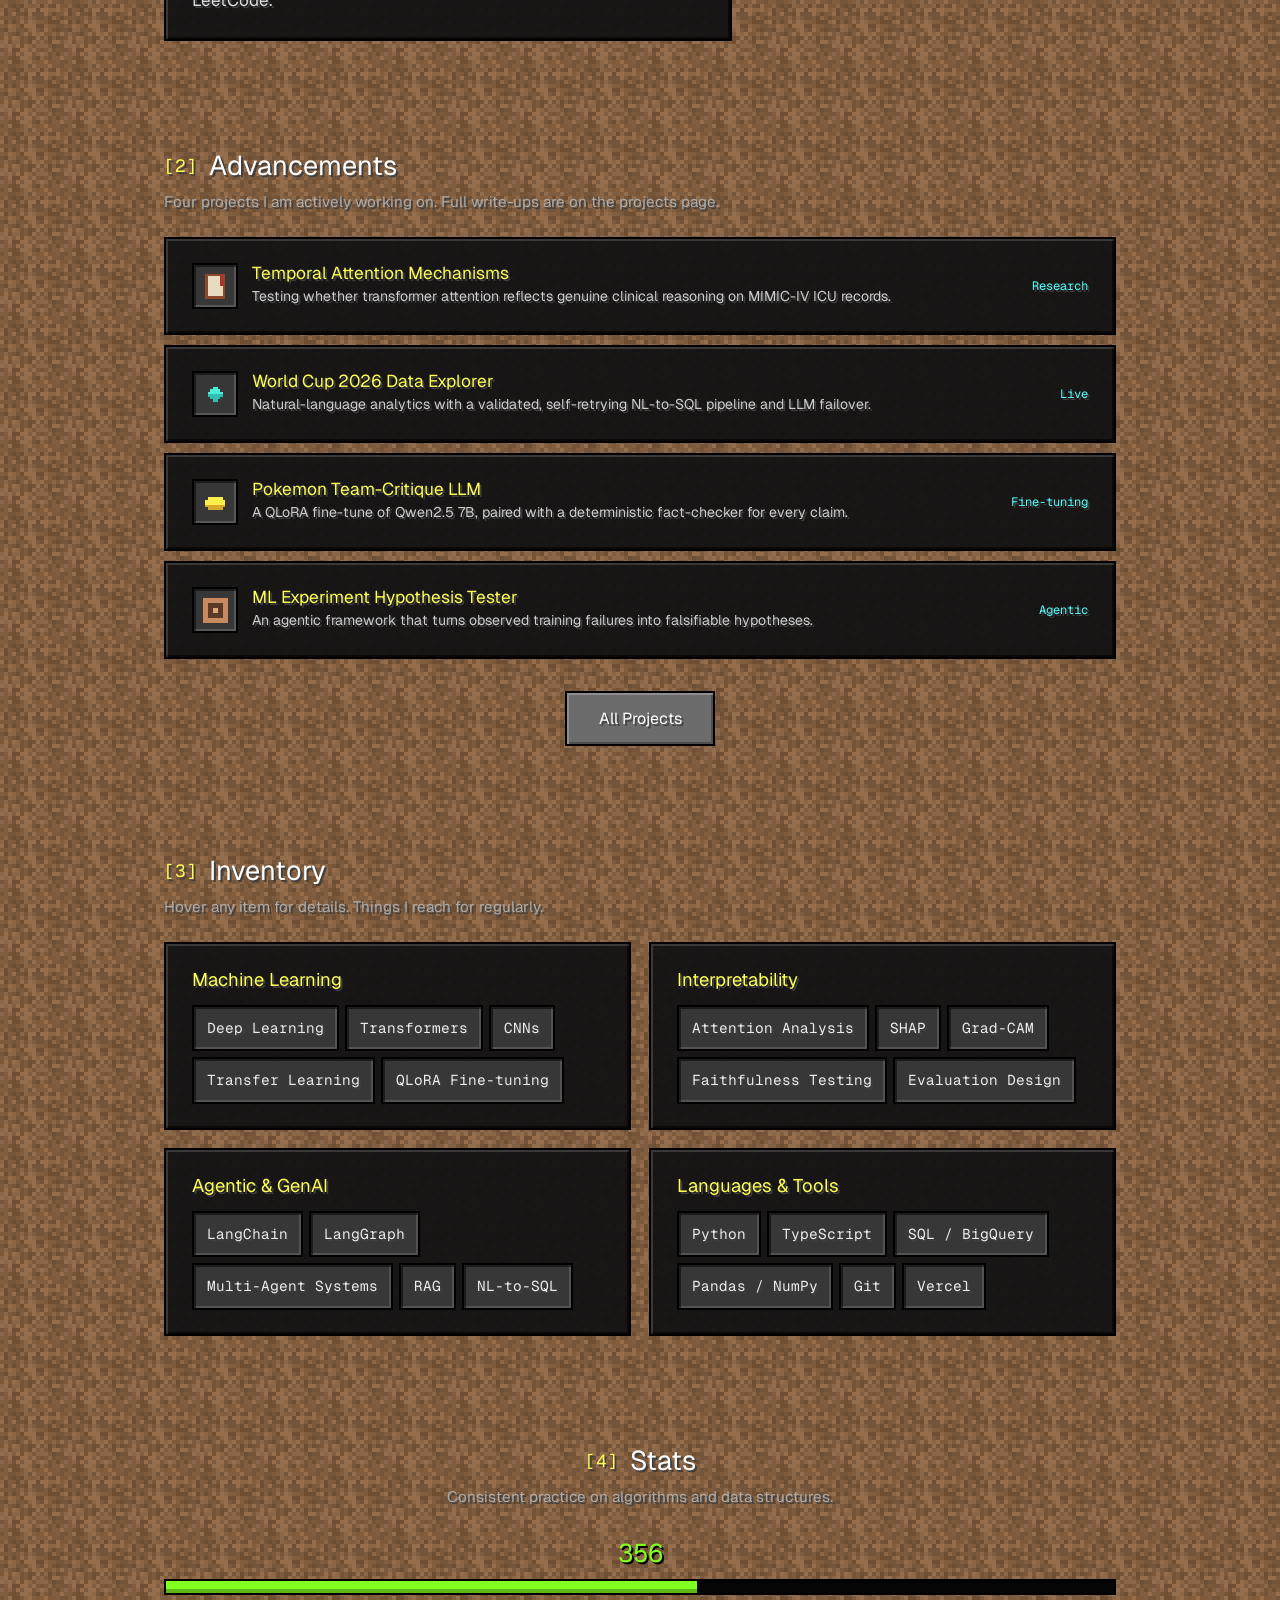
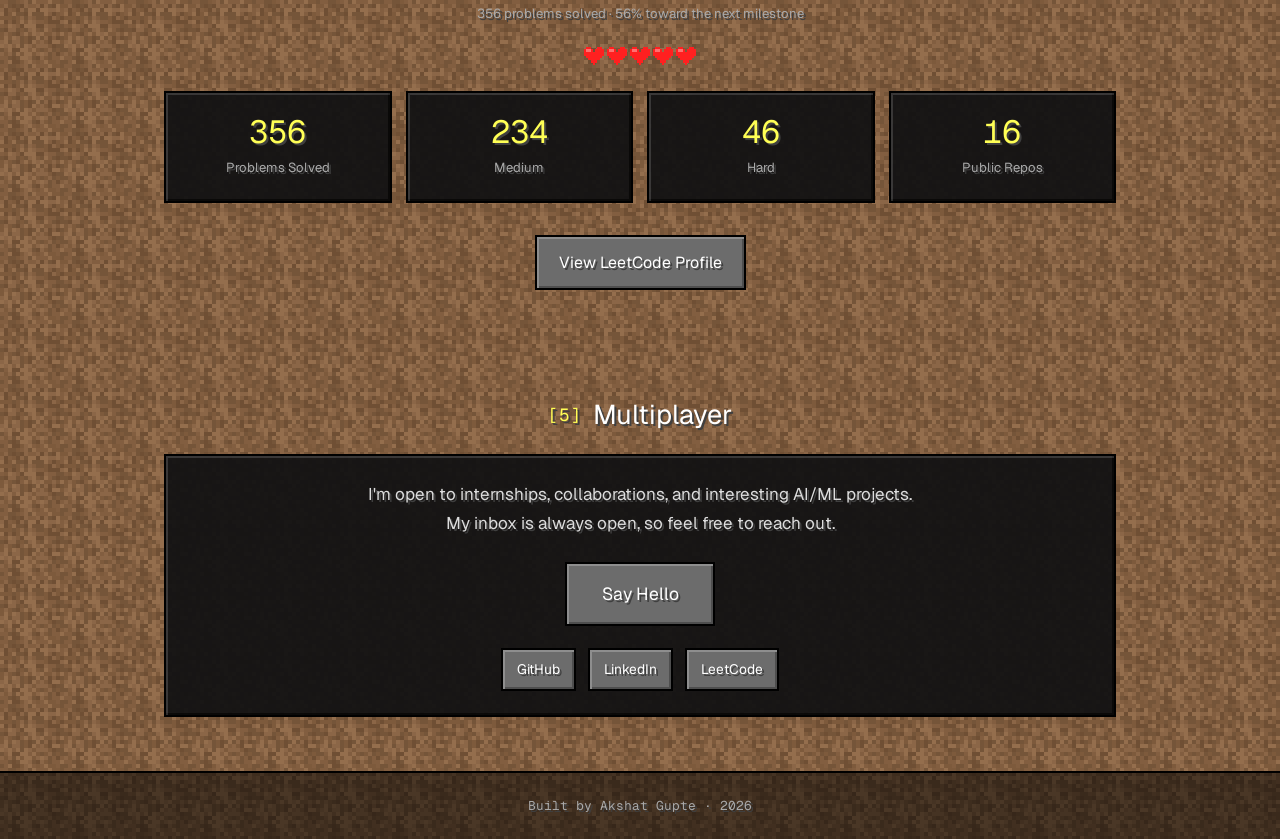
==== commit 8b8c8520: "Update LeetCode stats (2026-10-19)" ====
--- a/index.html
+++ b/index.html
@@ -259,7 +259,7 @@
         <div class="stat-card mc-panel"><span class="stat-num" data-stat="total">356</span><span class="stat-label">Problems Solved</span></div>
         <div class="stat-card mc-panel"><span class="stat-num" data-stat="medium">234</span><span class="stat-label">Medium</span></div>
         <div class="stat-card mc-panel"><span class="stat-num" data-stat="hard">46</span><span class="stat-label">Hard</span></div>
-        <div class="stat-card mc-panel"><span class="stat-num" data-stat="repos">15</span><span class="stat-label">Public Repos</span></div>
+        <div class="stat-card mc-panel"><span class="stat-num" data-stat="repos">16</span><span class="stat-label">Public Repos</span></div>
       </div>
 
       <div class="center">
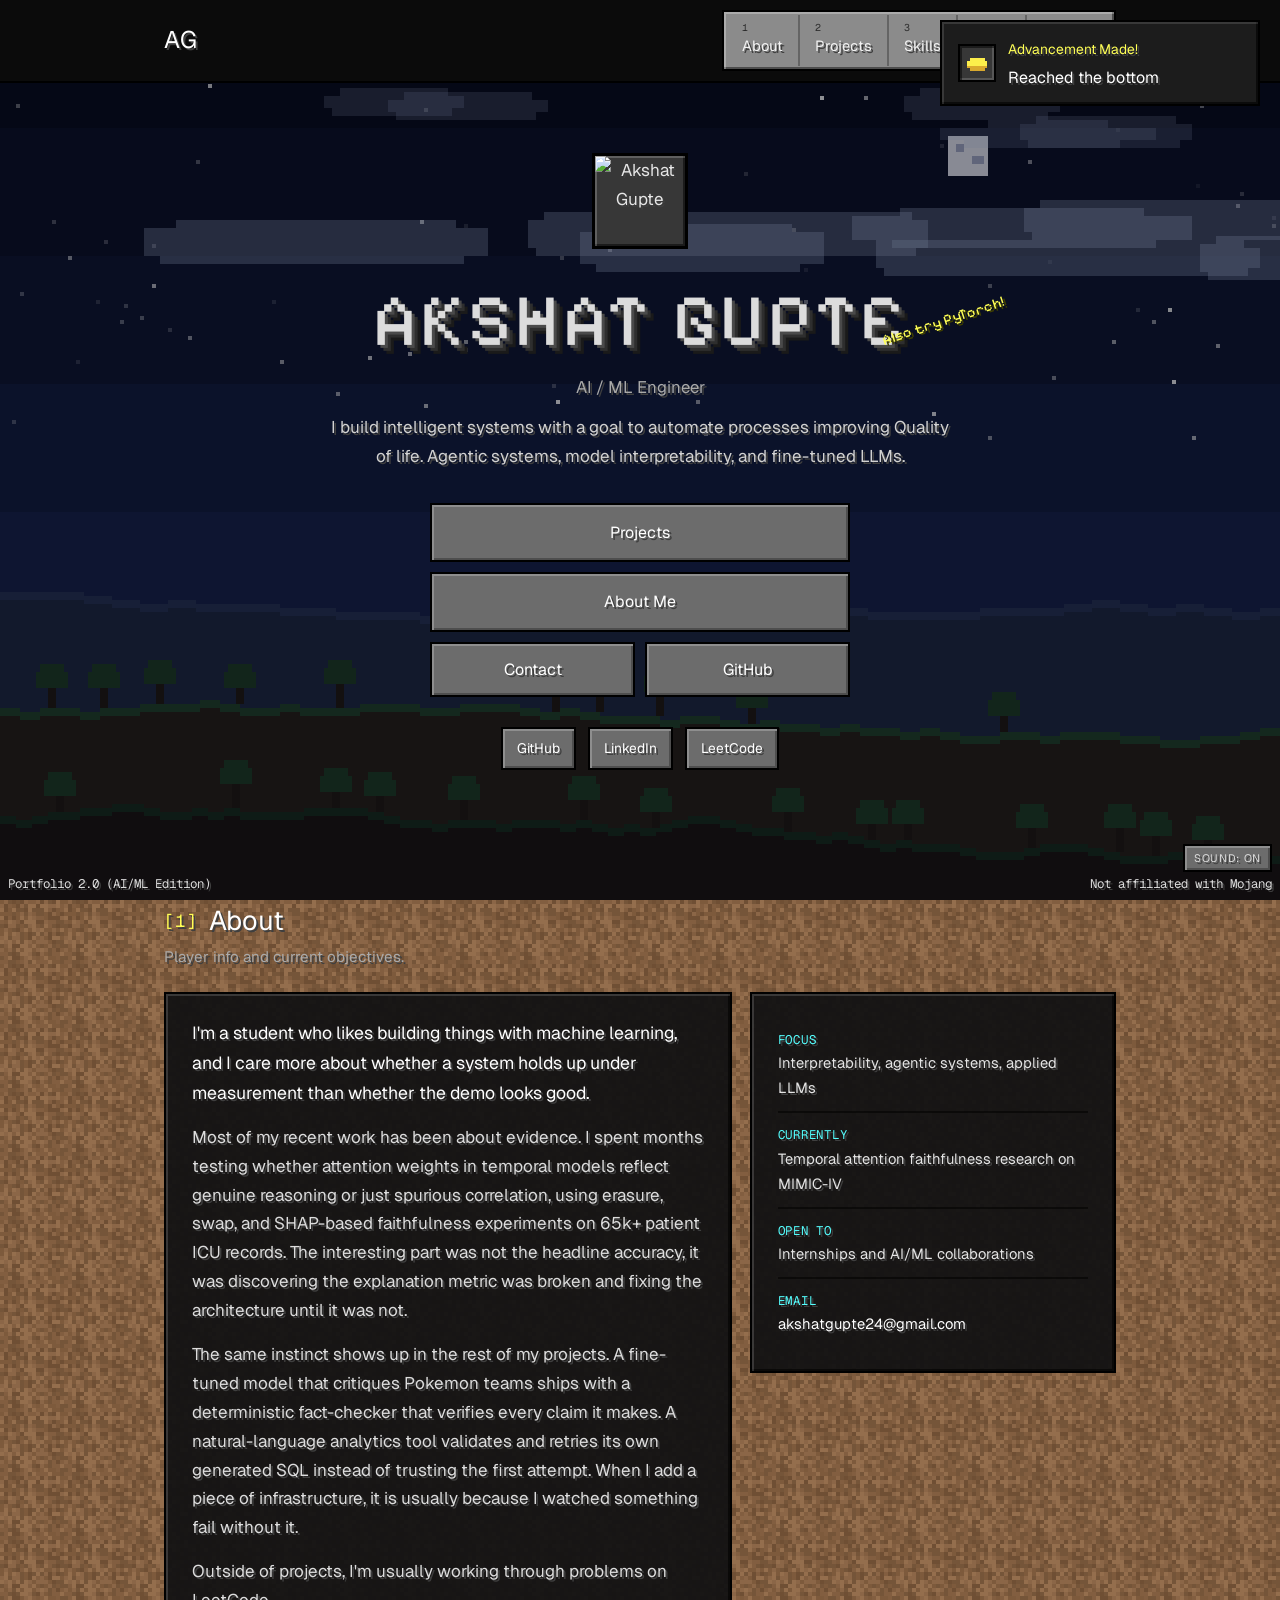
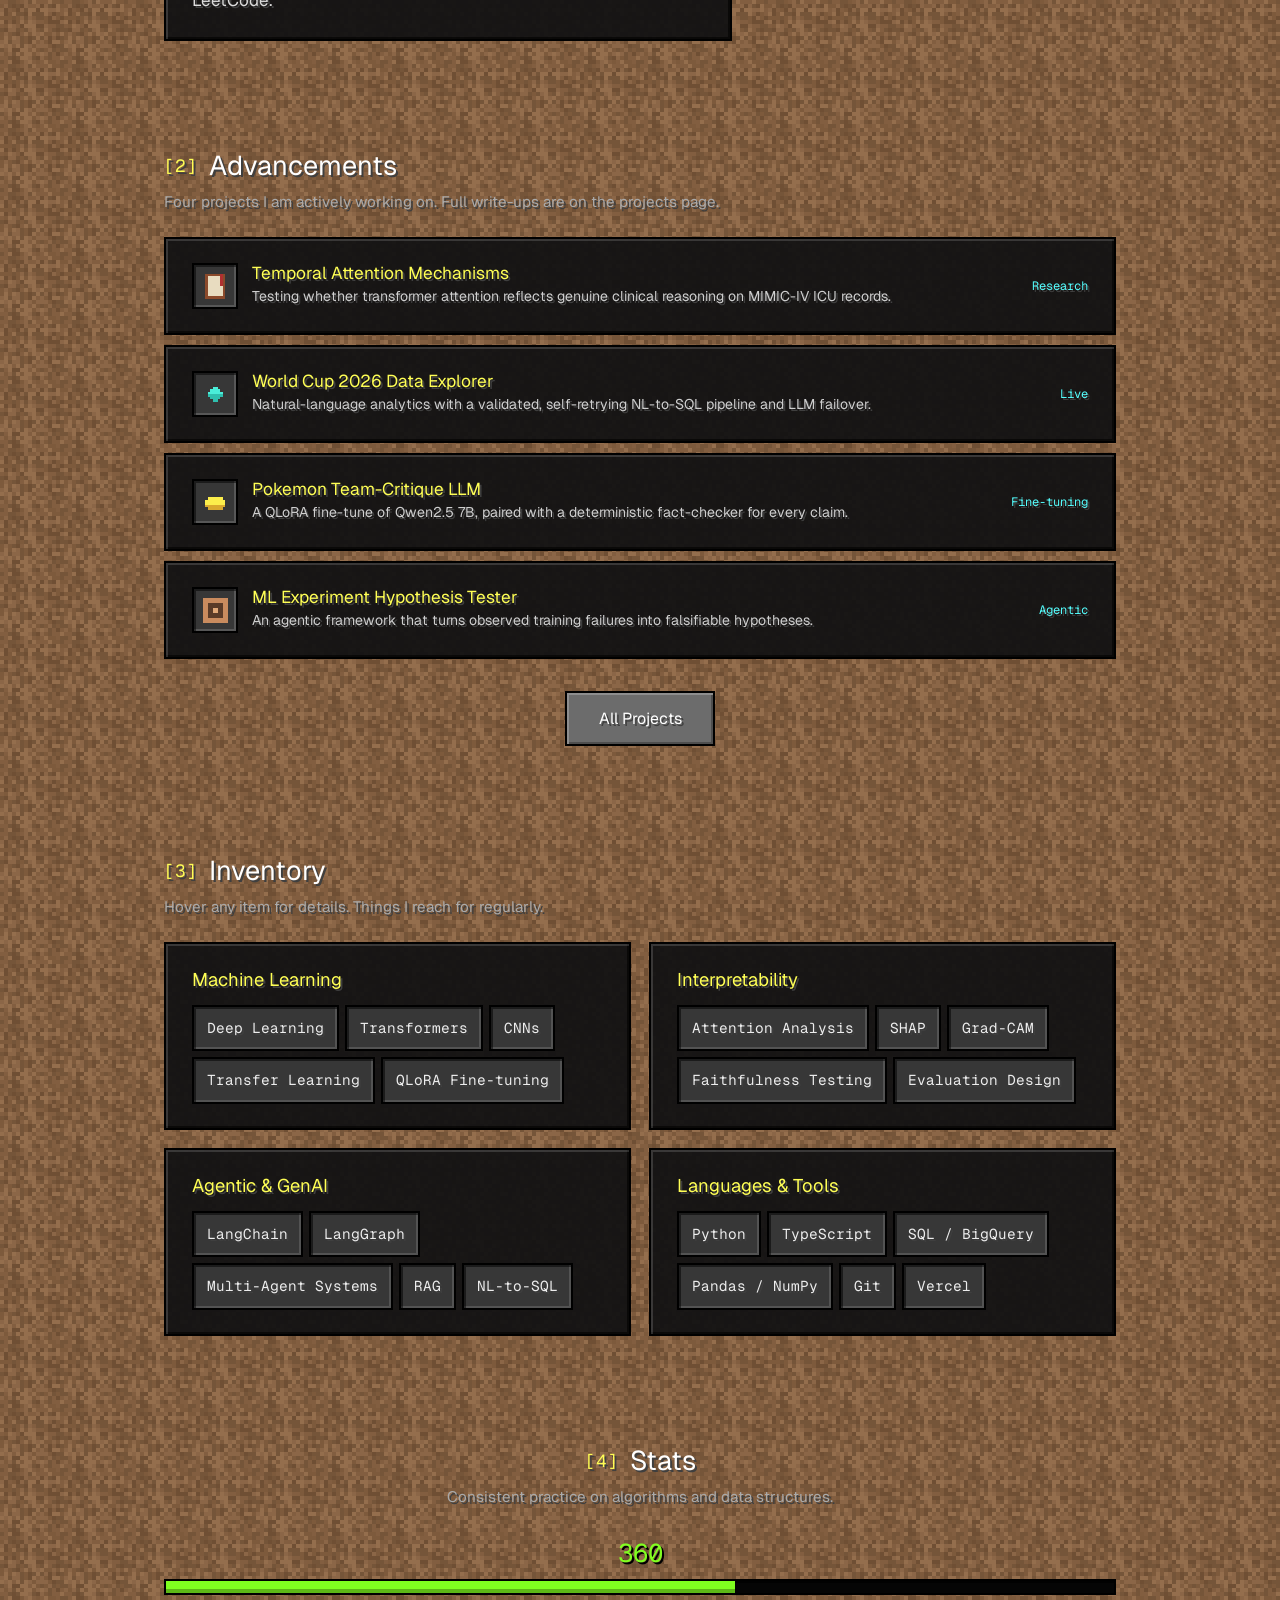
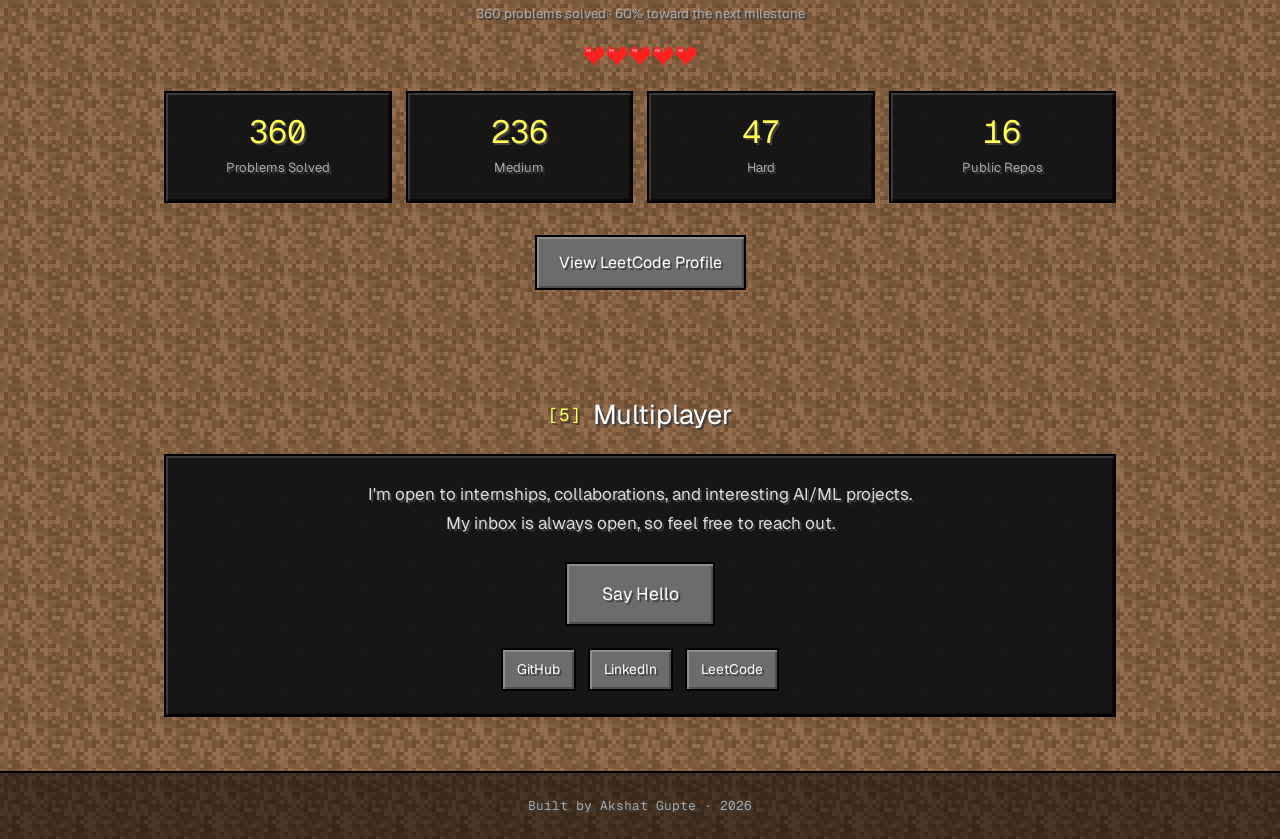
==== commit 0d559fe8: "Update LeetCode stats (2026-10-26)" ====
--- a/index.html
+++ b/index.html
@@ -242,9 +242,9 @@
       </div>
 
       <div class="xp-wrap">
-        <div class="xp-level" data-stat="total">356</div>
-        <div class="xp-bar"><span class="xp-fill" data-stat="progress-bar" style="width: 56%"></span></div>
-        <p class="xp-note" data-stat="progress-note">356 problems solved &middot; 56% toward the next milestone</p>
+        <div class="xp-level" data-stat="total">360</div>
+        <div class="xp-bar"><span class="xp-fill" data-stat="progress-bar" style="width: 60%"></span></div>
+        <p class="xp-note" data-stat="progress-note">360 problems solved &middot; 60% toward the next milestone</p>
       </div>
 
       <div class="hearts" aria-label="Full health">
@@ -256,9 +256,9 @@
       </div>
 
       <div class="stats-grid">
-        <div class="stat-card mc-panel"><span class="stat-num" data-stat="total">356</span><span class="stat-label">Problems Solved</span></div>
-        <div class="stat-card mc-panel"><span class="stat-num" data-stat="medium">234</span><span class="stat-label">Medium</span></div>
-        <div class="stat-card mc-panel"><span class="stat-num" data-stat="hard">46</span><span class="stat-label">Hard</span></div>
+        <div class="stat-card mc-panel"><span class="stat-num" data-stat="total">360</span><span class="stat-label">Problems Solved</span></div>
+        <div class="stat-card mc-panel"><span class="stat-num" data-stat="medium">236</span><span class="stat-label">Medium</span></div>
+        <div class="stat-card mc-panel"><span class="stat-num" data-stat="hard">47</span><span class="stat-label">Hard</span></div>
         <div class="stat-card mc-panel"><span class="stat-num" data-stat="repos">16</span><span class="stat-label">Public Repos</span></div>
       </div>
 
